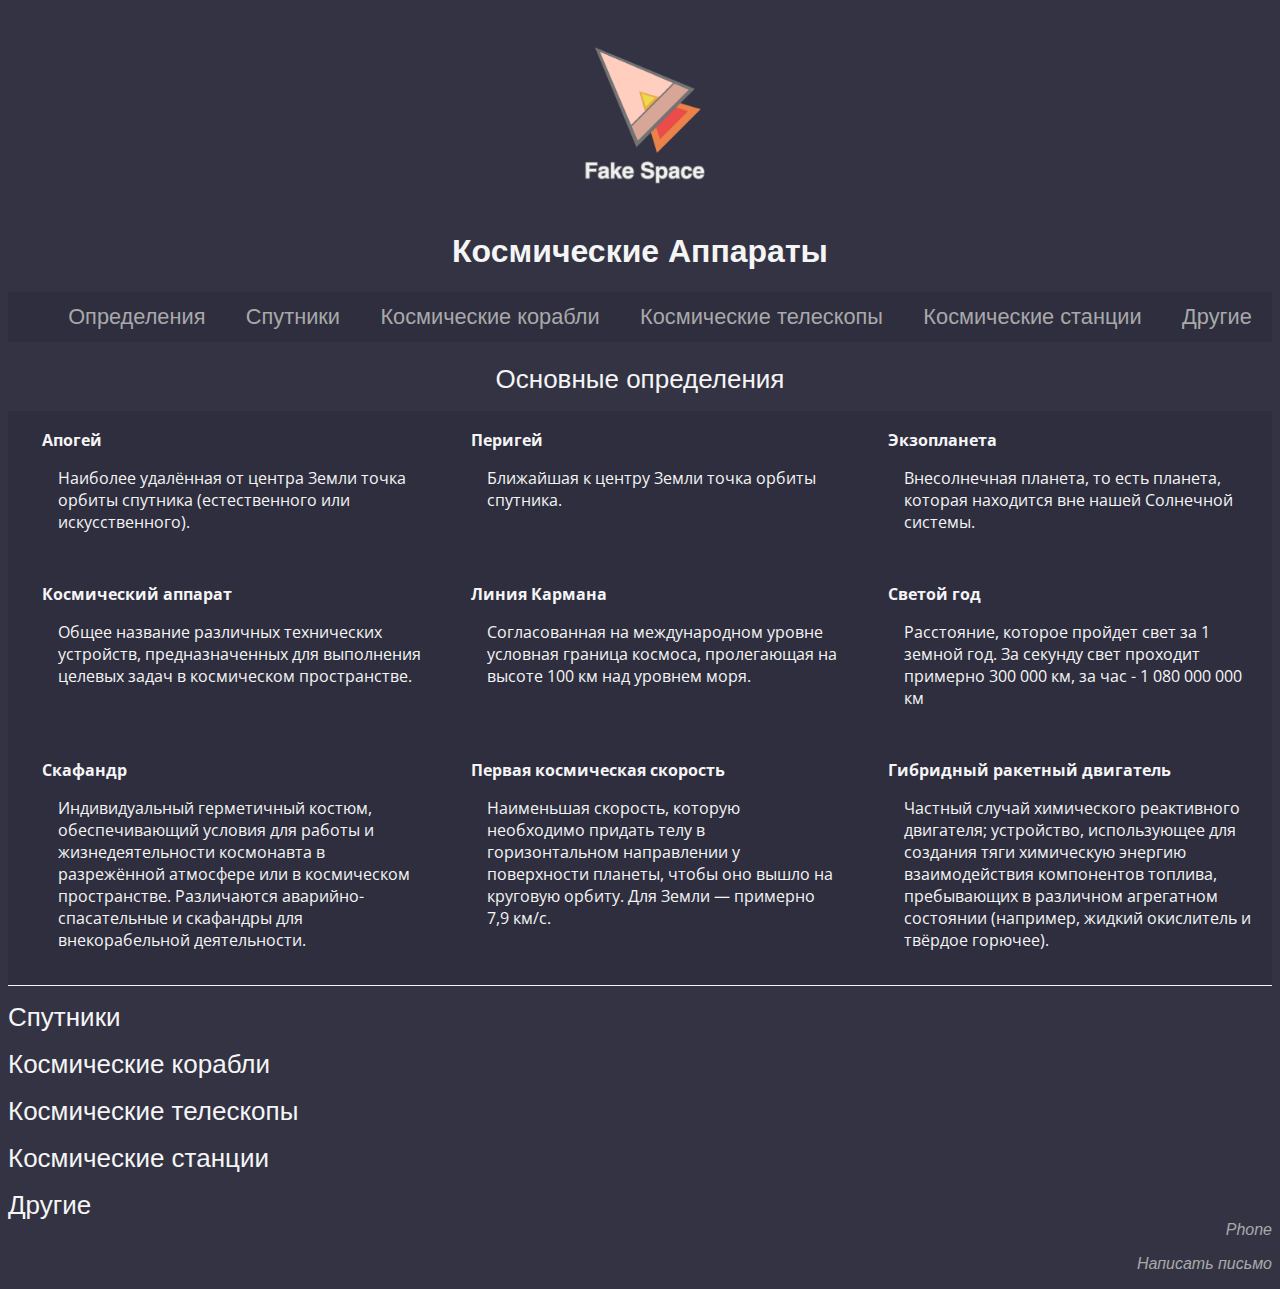
==== index.html @ 647121c5 "Some changes -removed warnings -refactored js function" ====
<!doctype html>
<html lang="en">
<head>
    <meta charset="UTF-8">
    <meta name="viewport"
          content="width=device-width, user-scalable=no, initial-scale=1.0, maximum-scale=1.0, minimum-scale=1.0">
    <meta http-equiv="X-UA-Compatible" content="ie=edge">
    <link rel="icon" type="image/x-icon" href="img/favicon.png">
    <title>Fake Space</title>
    <link href="https://fonts.googleapis.com/css?family=Open+Sans:400,600,300" rel="stylesheet" type="text/css">
    <link href="style.css" rel="stylesheet">
    <script src="script.js"></script>
</head>
<body>
<header>
    <div class="text-center">
        <a href="https://vk.com/fakyring" target="_blank">
            <img style="width: 200px; height: 200px" src="img/favicon.png">
        </a>
        <h1 class="text-center">Космические Аппараты</h1>
    </div>
    <div id="navigation">
        <nav>
            <ul style="list-style-type: none" class="inline">
                <li>
                    <a href="#Definitions">Определения</a>
                </li>
                <li>
                    <a href="#Satellites">Спутники</a>
                    <ul>
                        <li><a href="#Sputnik-1">Спутник-1</a></li>
                        <li><a href="#Explorer-1">Эксплорер-1</a></li>
                        <li><a href="#Ariel-1">Ariel-1</a></li>
                    </ul>
                </li>
                <li>
                    <a href="#Spaceship">Космические корабли</a>
                    <ul>
                        <li></li>
                    </ul>
                </li>
                <li>
                    <a href="#SpaceTelescope">Космические телескопы</a>
                    <ul>
                        <li></li>
                    </ul>
                </li>
                <li>
                    <a href="#SpaceStations">Космические станции</a>
                    <ul>
                        <li></li>
                    </ul>
                </li>
                <li>
                    <a href="#Others">Другие</a>
                    <ul>
                        <li></li>
                    </ul>
                </li>
            </ul>
        </nav>
    </div>
</header>
<main>
    <a id="arrowUp" class="back text-center" href="#"><span>↑</span></a>
    <div>
        <article class="text-center">
            <label class="showCategory" id="Definitions" for="inputDef">Основные определения</label>
            <input type="checkbox" id="inputDef">
            <div class="definitions text-left bordered">
                <table>
                    <dl>
                        <tr>
                            <td>
                                <dt>Апогей</dt>
                                <dd>
                                    Наиболее удалённая от центра Земли точка орбиты спутника (естественного или
                                    искусственного).
                                </dd>
                            </td>
                            <td>
                                <dt>Перигей</dt>
                                <dd>
                                    Ближайшая к центру Земли точка орбиты спутника.
                                </dd>
                            </td>
                            <td>
                                <dt>Экзопланета</dt>
                                <dd>
                                    Внесолнечная планета, то есть планета, которая находится вне нашей Солнечной
                                    системы.
                                </dd>
                            </td>
                        </tr>
                        <tr>
                            <td>
                                <dt>Космический аппарат</dt>
                                <dd>
                                    Общее название различных технических устройств, предназначенных для
                                    выполнения целевых задач в космическом пространстве.
                                </dd>
                            </td>
                            <td>
                                <dt>Линия Кармана</dt>
                                <dd>
                                    Согласованная на международном уровне условная граница космоса, пролегающая
                                    на высоте 100 км над уровнем моря.
                                </dd>
                            </td>
                            <td>
                                <dt>Светой год</dt>
                                <dd>
                                    Расстояние, которое пройдет свет за 1 земной год. За секунду свет проходит
                                    примерно 300 000 км, за час - 1 080 000 000 км
                                </dd>
                            </td>
                        </tr>
                        <tr>
                            <td>
                                <dt>Скафандр</dt>
                                <dd>
                                    Индивидуальный герметичный костюм, обеспечивающий условия для работы и
                                    жизнедеятельности космонавта в разрежённой атмосфере или в космическом пространстве.
                                    Различаются аварийно-спасательные и скафандры для внекорабельной деятельности.
                                </dd>
                            </td>
                            <td>
                                <dt>Первая космическая скорость</dt>
                                <dd>
                                    Наименьшая скорость, которую необходимо придать телу в горизонтальном
                                    направлении у поверхности планеты, чтобы оно вышло на круговую орбиту. Для Земли —
                                    примерно 7,9 км/с.
                                </dd>
                            </td>
                            <td>
                                <dt>Гибридный ракетный двигатель</dt>
                                <dd>
                                    Частный случай химического реактивного двигателя; устройство, использующее
                                    для создания тяги химическую энергию взаимодействия компонентов топлива, пребывающих
                                    в различном агрегатном состоянии (например, жидкий окислитель и твёрдое горючее).
                                </dd>
                            </td>
                        </tr>
                    </dl>
                </table>
            </div>
        </article>
    </div>
    <section>
        <label class="showCategory" id="Satellites" for="inputSat">Спутники</label>
        <input type="checkbox" id="inputSat">
        <div>
            <div class="contents" id="satContent">
                <h2 class="text-center">Контент</h2>
                <h3>Искусственные спутники Земли</h3>
                <ul>
                    <li><a href="#Sputnik-1">Спутник 1</a></li>
                    <li><a href="#Explorer-1">Эксплорер-1</a></li>
                    <li><a href="#Ariel-1">Ariel 1</a></li>
                </ul>
                <h3>Искусственные спутники Солнца</h3>
            </div>
            <p>
                Искусственный спутник Земли (ИСЗ) — космический летательный аппарат, вращающийся вокруг Земли по
                геоцентрической орбите. Для движения по орбите вокруг Земли аппарат должен иметь начальную
                скорость, равную или большую первой космической скорости.
            </p>
            <div class="bordered" id="Sputnik-1">
                <div class="text-center">
                    <h2 category="inputSat">Спутник 1</h2>
                    <a href="https://ru.wikipedia.org/wiki/Спутник-1"
                       target="_blank">
                        <img src="https://upload.wikimedia.org/wikipedia/commons/thumb/b/be/Sputnik_asm.jpg/274px-Sputnik_asm.jpg"
                             width="200">
                    </a>
                </div>
                <p class="text-center">
                    «Спутник-1» — первый в мире искусственный спутник Земли, советский космический аппарат,
                    запущенный на орбиту 4 октября 1957 года.
                </p>
                <div class="info" style="overflow: hidden">
                    <div class="left">
                        <h3>История создания</h3>
                        <p>Полёту первого спутника
                            предшествовала длительная работа многих учёных и конструкторов.
                            Теорию реактивного движения одним из первых разработал в своих статьях Константин
                            Эдуардович Циолковский. Им было предсказано появление ракет на жидком топливе,
                            искусственных
                            спутников Земли и орбитальных станций. Циолковский был активным популяризатором
                            своих
                            идей и
                            оставил после себя много последователей. Проектированием спутника занимались Михаил
                            Клавдиевич Тихонравов и его группа. Значительную роль в организации работ по
                            созданию
                            спутника и его запуска сыграл Сергей Павлович Королёв.
                        </p>
                    </div>
                    <div class="right">
                        <h3>Параметры полёта</h3>
                        <ul>
                            <li><span>Начало полёта — 4 октября 1957 года в 19:28:34 по Гринвичу.</span></li>
                            <li><span>Окончание полёта — 4 января 1958 года.</span></li>
                            <li><span>Масса аппарата — 83,6 кг.</span></li>
                            <li><span>Максимальный диаметр — 0,58 м.</span></li>
                            <li><span>Наклонение орбиты — 65,1°.</span></li>
                            <li><span>Период обращения — 96,2 минуты</span></li>
                            <li><span>Перигей — 228 км.</span></li>
                            <li><span>Апогей — 947 км.</span></li>
                            <li><span>Витков — 1440.</span></li>
                        </ul>
                    </div>
                </div>
                <a class="back text-center" href="#Satellites"><span>↑</span></a>
            </div>
            <div class="bordered" id="Explorer-1">
                <div class="text-center">
                    <h2 category="inputSat">Эксплорер-1</h2>
                    <a href="https://ru.wikipedia.org/wiki/Эксплорер-1" target="_blank">
                        <img src="https://upload.wikimedia.org/wikipedia/commons/thumb/7/73/Explorer1.jpg/274px-Explorer1.jpg"
                             width="200">
                    </a>
                </div>
                <p class="text-center">
                    «Эксплорер-1» - стал первым ИСЗ, удачно запущенным в США 1 февраля 1958 года в 3:48
                    UTC командой Вернера фон Брауна.
                </p>
                <div class="info" style="overflow: hidden">
                    <div class="left">
                        <h3>История создания</h3>
                        <p>
                            Этому запуску предшествовала неудачная попытка ВМС США запустить спутник «Авангард
                            TV3», широко разрекламированный в связи с программой Международного Геофизического
                            Года. Фон Брауну по политическим причинам долго не давали разрешения на запуск
                            первого американского спутника (руководство США хотело, чтобы спутник был запущен
                            военными), поэтому подготовка к запуску «Эксплорера» началась всерьёз лишь после
                            аварии «Авангарда».
                        </p>
                        <p>
                            «Эксплорер-1» прекратил радиопередачи 23 мая 1958 года, находился на орбите до марта
                            1970 года.
                        </p>
                    </div>
                    <div class="right">
                        <h3>Значение полёта</h3>
                        <p>Орбита «Эксплорера» была заметно выше орбиты первого ИСЗ, и если в перигее счётчик
                            Гейгера демонстрировал ожидаемое космическое излучение, которое было уже известно по
                            запускам высотных ракет, то в апогее он вообще не давал сигнала. Учёный Джеймс Ван
                            Аллен предположил, что в апогее счётчик входит в насыщение из-за нерасчётно высокого
                            уровня облучения. Он рассчитал, что в этом месте могут находиться протоны солнечного
                            ветра с энергиями 1—3 <abbr
                                    title="Мегаэлектронвольт (МэВ) — 1 млн электронвольт">МэВ</abbr>,
                            захваченные магнитным полем Земли в своеобразную ловушку.
                            Позднейшие данные подтвердили эту гипотезу, и радиационные пояса вокруг Земли
                            называют поясами ван Аллена.
                        </p>
                    </div>
                </div>
                <a class="back text-center" href="#Satellites"><span>↑</span></a>
            </div>
            <div class="bordered" id="Ariel-1">
                <div class="text-center">
                    <h2 category="inputSat">Ariel 1</h2>
                    <a href="https://ru.wikipedia.org/wiki/Ariel_1" target="_blank">
                        <img src="https://upload.wikimedia.org/wikipedia/commons/5/57/Ariel_1.jpg"
                             width="200">
                    </a>
                </div>
                <p class="text-center">
                    Ariel 1 — первый британский искусственный спутник Земли. Был успешно запущен с космодрома на
                    мысе Канаверел 26 апреля 1962 года.
                </p>
                <div class="info" style="overflow: hidden">
                    <div class="left">
                        <h3>История создания</h3>
                        <p>
                            В 1959 году США предложили помощь Комитету по космическим исследованиям КОСПАР в
                            создании и запуске спутников для исследований в космическом пространстве. Сразу
                            после этого, Британский научно-инженерный совет предложил НАСА разработать небольшой
                            космический аппарат для научных исследований. Последовавшие за этим политические
                            дискуссии в США и присоединение к программе других стран не привели к отмене
                            разработки и 26 апреля 1962 года с площадки 17А космодрома на мысе Канаверел была
                            запущена конверсионная ракета Тор-Дельта с первым британским космическим аппаратом.
                        </p>
                        <p>
                            Основной задачей аппарата, созданного в космическом центре Годарда, были научные
                            эксперименты, направленные на выявление связей между солнечной радиацией и
                            процессами ионосфере земли. Аппарат сошёл с орбиты 26 апреля 1976 года. Опыт,
                            полученный при разработке и создании спутника, использовался при разработке
                            программы Skylark.
                        </p>
                    </div>
                    <div class="right">
                        <h3>Устройство</h3>
                        <p>
                            Спутник весил 62 кг, имел диаметр 58 см и высоту в 56 см. Питание обеспечивалось
                            энергией, получаемой солнечными батареями, которая накапливалась в никель-кадмиевых
                            батареях.
                        </p>
                        <p>
                            На борт спутника было взято оборудование для проведения 6 экспериментов, 5 из
                            которых касались исследования взаимодействия двух типов солнечной радиации и
                            изменений в ионосфере Земли.
                        </p>
                    </div>
                </div>
                <a class="back text-center" href="#Satellites"><span>↑</span></a>
            </div>
        </div>
    </section>
    <section>
        <label class="showCategory" id="Spaceship" for="inputShip">Космические корабли</label>
        <input type="checkbox" id="inputShip">
        <div>

        </div>
    </section>
    <section>
        <label class="showCategory" id="SpaceTelescope" for="inputTelescope">Космические телескопы</label>
        <input type="checkbox" id="inputTelescope">
        <div>
        </div>
    </section>
    <section>
        <label class="showCategory" id="SpaceStations" for="inputStation">Космические станции</label>
        <input type="checkbox" id="inputStation">
        <div>
        </div>
    </section>
    <section>
        <label class="showCategory" id="Others" for="inputOther">Другие</label>
        <input type="checkbox" id="inputOther">
        <div>

        </div>
    </section>
</main>
<footer id="footer">
    <div>
        <address>
            <a href="tel:39249812383">Phone</a>
            <p><a href="mailto:ikbo-02-21@mail.ru">Написать письмо</a></p>
        </address>
    </div>
</footer>
</body>
</html>
---- style.css ----
body {
    font-family: Arial, serif;
    color: whitesmoke;
    background: rgb(51, 51, 68);
}

/* Ссылки */
a {
    color: darkgray;
    text-decoration: none;
}

a:hover {
    color: azure;
}

a:active {
    color: red;
}

/* !Ссылки */
/* Навигационный список */

ul.inline {
    display: flex;
    background: #2E2E3F;
    justify-content: space-around;
    font-size: 1.7vw;
}

ul.inline li a {
    display: block;
    position: relative;
    line-height: 50px;
}

ul.inline li ul {
    display: none;
    position: absolute;
    margin: 0;
    padding: 5px;
    background: rgba(67, 67, 91, 0.9);
    font-size: 1.2vw;
}

ul.inline li ul li a {
    line-height: 35px;
}

ul.inline li ul li {
    display: block;
}

ul.inline li:hover ul {
    display: block;
}

/* !Навигационный список */
/* Список аппаратов */
main {
    cursor: default;
}

input[type="checkbox"], input + div {
    display: none;
}

input:checked + div {
    display: block;
}

input:not(:checked) + .definitions {
    display: block;
}

input:checked + .definitions {
    display: none;
}

/* Список аппаратов */
/* Определения */

article {
    margin-top: 1em;
}

table {
    background: rgb(46, 46, 63);
    font-family: "Open Sans", sans-serif;
}

td {
    padding: 1rem;
    vertical-align: top;
}

td:hover {
    background: rgb(61, 61, 78);
}

/* !Определения */
/* Описание */

dt {
    margin-left: 1em;
    font-weight: bolder;
}

dd {
    margin-left: 2em;
    margin-top: 1em;
    margin-bottom: 1em;
    max-width: 35em;
}

section {
    margin-top: 1em;
}

li span {
    position: relative;
    left: -30px;
}

.info {
    padding: 20px 0 30px 0;
}

.info div {
    width: 35%;
    text-align: justify;
    text-indent: 30px;
    padding: 0 15px 0 10px;
    transition: box-shadow 0.5s ease-in-out;
}

.info h3 {
    text-align: center;
}

.left {
    margin-left: 80px;
    float: left;
    box-shadow: 0 5px 20px 6px rgba(0, 180, 255, 0.15);
}

.left:hover {
    box-shadow: 0 5px 20px 15px rgba(0, 180, 255, 0.15);
}

.right {
    margin-right: 80px;
    float: right;
    box-shadow: 0 5px 20px 6px rgba(0, 255, 180, 0.1);
}

.right:hover {
    box-shadow: 0 5px 20px 15px rgba(0, 255, 180, 0.1);
}

.bordered {
    border-bottom: 1px solid;
}

/* !Описание */

h2, .showCategory {
    font-size: 26px;
}

/* !Список аппаратов */

footer {
    float: right;
    text-align: right;
}

.contents {
    background: #2E2E3F;
    display: inline-block;
    padding: 0 10px 0 10px;
}

.text-center {
    text-align: center;
}

.text-left {
    text-align: left;
}

#arrowUp {
    position: fixed;
    right: 10px;
    top: 10px;
    display: none;
    width: 30px;
}

.back {
    display: block;
    font-size: 30px;
    width: 100%;
}

::-webkit-scrollbar {
    width: 0;
}

.back:hover {
    color: aquamarine;
}
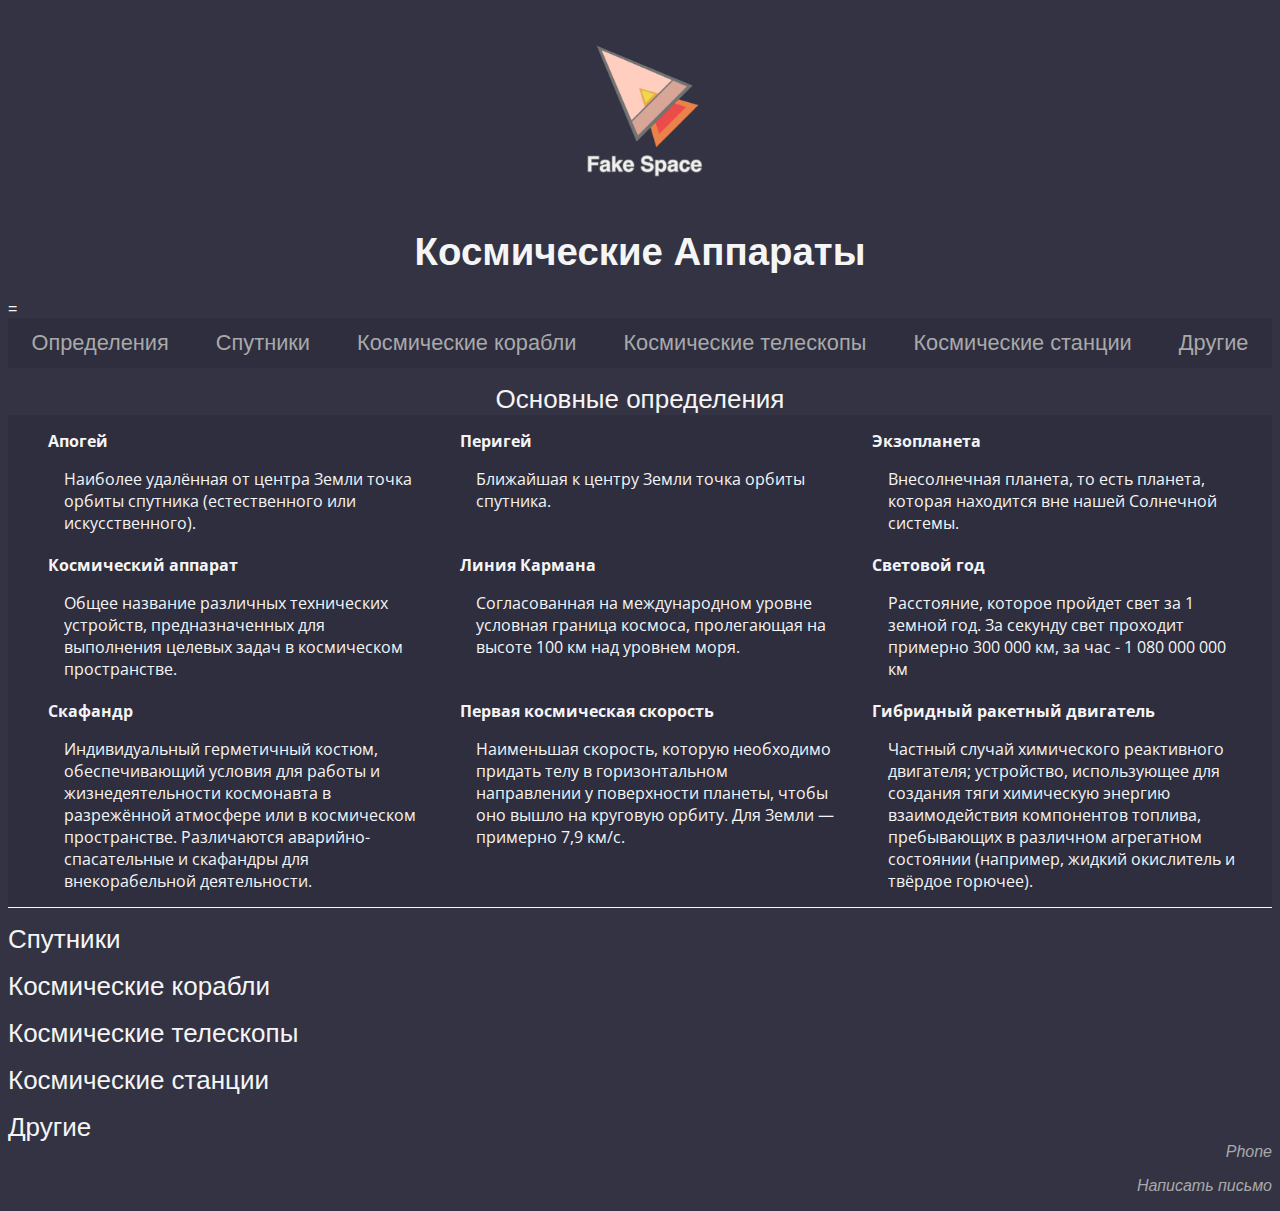
==== commit 52d07071: "Refactored to use flexbox" ====
--- a/index.html
+++ b/index.html
@@ -15,51 +15,32 @@
 <header>
     <div class="text-center">
         <a href="https://vk.com/fakyring" target="_blank">
-            <img style="width: 200px; height: 200px" src="img/favicon.png">
+            <img class="logo" src="img/favicon.png">
         </a>
-        <h1 class="text-center">Космические Аппараты</h1>
+        <h1 class="site-name text-center">Космические Аппараты</h1>
     </div>
-    <div id="navigation">
-        <nav>
-            <ul style="list-style-type: none" class="inline">
-                <li>
-                    <a href="#Definitions">Определения</a>
-                </li>
-                <li>
-                    <a href="#Satellites">Спутники</a>
-                    <ul>
-                        <li><a href="#Sputnik-1">Спутник-1</a></li>
-                        <li><a href="#Explorer-1">Эксплорер-1</a></li>
-                        <li><a href="#Ariel-1">Ariel-1</a></li>
-                    </ul>
-                </li>
-                <li>
-                    <a href="#Spaceship">Космические корабли</a>
-                    <ul>
-                        <li></li>
-                    </ul>
-                </li>
-                <li>
-                    <a href="#SpaceTelescope">Космические телескопы</a>
-                    <ul>
-                        <li></li>
-                    </ul>
-                </li>
-                <li>
-                    <a href="#SpaceStations">Космические станции</a>
-                    <ul>
-                        <li></li>
-                    </ul>
-                </li>
-                <li>
-                    <a href="#Others">Другие</a>
-                    <ul>
-                        <li></li>
-                    </ul>
-                </li>
-            </ul>
-        </nav>
-    </div>
+    <label for="menu">=</label>
+    <input id="menu" type="checkbox">
+    <nav class="navigation">
+        <div>
+            <a href="#Definitions">Определения</a>
+        </div>
+        <div>
+            <a href="#Satellites">Спутники</a>
+        </div>
+        <div>
+            <a href="#Spaceship">Космические корабли</a>
+        </div>
+        <div>
+            <a href="#SpaceTelescope">Космические телескопы</a>
+        </div>
+        <div>
+            <a href="#SpaceStations">Космические станции</a>
+        </div>
+        <div>
+            <a href="#Others">Другие</a>
+        </div>
+    </nav>
 </header>
 <main>
     <a id="arrowUp" class="back text-center" href="#"><span>↑</span></a>
@@ -68,81 +49,71 @@
             <label class="showCategory" id="Definitions" for="inputDef">Основные определения</label>
             <input type="checkbox" id="inputDef">
             <div class="definitions text-left bordered">
-                <table>
-                    <dl>
-                        <tr>
-                            <td>
-                                <dt>Апогей</dt>
-                                <dd>
-                                    Наиболее удалённая от центра Земли точка орбиты спутника (естественного или
-                                    искусственного).
-                                </dd>
-                            </td>
-                            <td>
-                                <dt>Перигей</dt>
-                                <dd>
-                                    Ближайшая к центру Земли точка орбиты спутника.
-                                </dd>
-                            </td>
-                            <td>
-                                <dt>Экзопланета</dt>
-                                <dd>
-                                    Внесолнечная планета, то есть планета, которая находится вне нашей Солнечной
-                                    системы.
-                                </dd>
-                            </td>
-                        </tr>
-                        <tr>
-                            <td>
-                                <dt>Космический аппарат</dt>
-                                <dd>
-                                    Общее название различных технических устройств, предназначенных для
-                                    выполнения целевых задач в космическом пространстве.
-                                </dd>
-                            </td>
-                            <td>
-                                <dt>Линия Кармана</dt>
-                                <dd>
-                                    Согласованная на международном уровне условная граница космоса, пролегающая
-                                    на высоте 100 км над уровнем моря.
-                                </dd>
-                            </td>
-                            <td>
-                                <dt>Светой год</dt>
-                                <dd>
-                                    Расстояние, которое пройдет свет за 1 земной год. За секунду свет проходит
-                                    примерно 300 000 км, за час - 1 080 000 000 км
-                                </dd>
-                            </td>
-                        </tr>
-                        <tr>
-                            <td>
-                                <dt>Скафандр</dt>
-                                <dd>
-                                    Индивидуальный герметичный костюм, обеспечивающий условия для работы и
-                                    жизнедеятельности космонавта в разрежённой атмосфере или в космическом пространстве.
-                                    Различаются аварийно-спасательные и скафандры для внекорабельной деятельности.
-                                </dd>
-                            </td>
-                            <td>
-                                <dt>Первая космическая скорость</dt>
-                                <dd>
-                                    Наименьшая скорость, которую необходимо придать телу в горизонтальном
-                                    направлении у поверхности планеты, чтобы оно вышло на круговую орбиту. Для Земли —
-                                    примерно 7,9 км/с.
-                                </dd>
-                            </td>
-                            <td>
-                                <dt>Гибридный ракетный двигатель</dt>
-                                <dd>
-                                    Частный случай химического реактивного двигателя; устройство, использующее
-                                    для создания тяги химическую энергию взаимодействия компонентов топлива, пребывающих
-                                    в различном агрегатном состоянии (например, жидкий окислитель и твёрдое горючее).
-                                </dd>
-                            </td>
-                        </tr>
-                    </dl>
-                </table>
+                <div>
+                    <dt>Апогей</dt>
+                    <dd>
+                        Наиболее удалённая от центра Земли точка орбиты спутника (естественного или
+                        искусственного).
+                    </dd>
+                </div>
+                <div>
+                    <dt>Перигей</dt>
+                    <dd>
+                        Ближайшая к центру Земли точка орбиты спутника.
+                    </dd>
+                </div>
+                <div>
+                    <dt>Экзопланета</dt>
+                    <dd>
+                        Внесолнечная планета, то есть планета, которая находится вне нашей Солнечной
+                        системы.
+                    </dd>
+                </div>
+                <div>
+                    <dt>Космический аппарат</dt>
+                    <dd>
+                        Общее название различных технических устройств, предназначенных для
+                        выполнения целевых задач в космическом пространстве.
+                    </dd>
+                </div>
+                <div>
+                    <dt>Линия Кармана</dt>
+                    <dd>
+                        Согласованная на международном уровне условная граница космоса, пролегающая
+                        на высоте 100 км над уровнем моря.
+                    </dd>
+                </div>
+                <div>
+                    <dt>Световой год</dt>
+                    <dd>
+                        Расстояние, которое пройдет свет за 1 земной год. За секунду свет проходит
+                        примерно 300 000 км, за час - 1 080 000 000 км
+                    </dd>
+                </div>
+                <div>
+                    <dt>Скафандр</dt>
+                    <dd>
+                        Индивидуальный герметичный костюм, обеспечивающий условия для работы и
+                        жизнедеятельности космонавта в разрежённой атмосфере или в космическом пространстве.
+                        Различаются аварийно-спасательные и скафандры для внекорабельной деятельности.
+                    </dd>
+                </div>
+                <div>
+                    <dt>Первая космическая скорость</dt>
+                    <dd>
+                        Наименьшая скорость, которую необходимо придать телу в горизонтальном
+                        направлении у поверхности планеты, чтобы оно вышло на круговую орбиту. Для Земли —
+                        примерно 7,9 км/с.
+                    </dd>
+                </div>
+                <div>
+                    <dt>Гибридный ракетный двигатель</dt>
+                    <dd>
+                        Частный случай химического реактивного двигателя; устройство, использующее
+                        для создания тяги химическую энергию взаимодействия компонентов топлива, пребывающих
+                        в различном агрегатном состоянии (например, жидкий окислитель и твёрдое горючее).
+                    </dd>
+                </div>
             </div>
         </article>
     </div>
@@ -185,14 +156,10 @@
                             предшествовала длительная работа многих учёных и конструкторов.
                             Теорию реактивного движения одним из первых разработал в своих статьях Константин
                             Эдуардович Циолковский. Им было предсказано появление ракет на жидком топливе,
-                            искусственных
-                            спутников Земли и орбитальных станций. Циолковский был активным популяризатором
-                            своих
-                            идей и
-                            оставил после себя много последователей. Проектированием спутника занимались Михаил
-                            Клавдиевич Тихонравов и его группа. Значительную роль в организации работ по
-                            созданию
-                            спутника и его запуска сыграл Сергей Павлович Королёв.
+                            искусственных спутников Земли и орбитальных станций. Циолковский был активным
+                            популяризатором своих идей и оставил после себя много последователей. Проектированием
+                            спутника занимались Михаил Клавдиевич Тихонравов и его группа. Значительную роль в
+                            организации работ по созданию спутника и его запуска сыграл Сергей Павлович Королёв.
                         </p>
                     </div>
                     <div class="right">
--- a/style.css
+++ b/style.css
@@ -10,6 +10,14 @@
     text-decoration: none;
 }
 
+.logo {
+    width: 15vw;
+}
+
+.site-name {
+    font-size: 3vw;
+}
+
 a:hover {
     color: azure;
 }
@@ -20,39 +28,18 @@
 
 /* !Ссылки */
 /* Навигационный список */
-
-ul.inline {
+.navigation {
     display: flex;
     background: #2E2E3F;
+    flex-direction: row;
     justify-content: space-around;
     font-size: 1.7vw;
-}
-
-ul.inline li a {
-    display: block;
-    position: relative;
+    padding: 0;
+    width: auto;
+}
+
+.navigation a {
     line-height: 50px;
-}
-
-ul.inline li ul {
-    display: none;
-    position: absolute;
-    margin: 0;
-    padding: 5px;
-    background: rgba(67, 67, 91, 0.9);
-    font-size: 1.2vw;
-}
-
-ul.inline li ul li a {
-    line-height: 35px;
-}
-
-ul.inline li ul li {
-    display: block;
-}
-
-ul.inline li:hover ul {
-    display: block;
 }
 
 /* !Навигационный список */
@@ -70,7 +57,7 @@
 }
 
 input:not(:checked) + .definitions {
-    display: block;
+    display: flex;
 }
 
 input:checked + .definitions {
@@ -84,17 +71,21 @@
     margin-top: 1em;
 }
 
-table {
+.definitions {
+    display: flex;
+    flex-wrap: wrap;
+    justify-content: center;
+    font-family: "Open Sans", sans-serif;
     background: rgb(46, 46, 63);
-    font-family: "Open Sans", sans-serif;
-}
-
-td {
-    padding: 1rem;
-    vertical-align: top;
-}
-
-td:hover {
+    padding: 5px 0 5px 0;
+}
+
+.definitions div {
+    flex-basis: 31%;
+    padding: 10px;
+}
+
+.definitions div:hover {
     background: rgb(61, 61, 78);
 }
 
@@ -109,8 +100,6 @@
 dd {
     margin-left: 2em;
     margin-top: 1em;
-    margin-bottom: 1em;
-    max-width: 35em;
 }
 
 section {
@@ -123,39 +112,43 @@
 }
 
 .info {
+    display: flex;
+    justify-content: space-around;
+    flex-direction: row;
     padding: 20px 0 30px 0;
 }
 
 .info div {
-    width: 35%;
+    border-radius: 20px;
+    width: 40%;
     text-align: justify;
     text-indent: 30px;
     padding: 0 15px 0 10px;
-    transition: box-shadow 0.5s ease-in-out;
+    transition: all 0.5s ease-in-out;
 }
 
 .info h3 {
     text-align: center;
 }
 
+#menu:checked + header {
+    visibility: visible;
+}
+
 .left {
-    margin-left: 80px;
-    float: left;
     box-shadow: 0 5px 20px 6px rgba(0, 180, 255, 0.15);
 }
 
 .left:hover {
-    box-shadow: 0 5px 20px 15px rgba(0, 180, 255, 0.15);
+    box-shadow: 0 5px 20px 15px rgba(0, 180, 255, 0.25);
 }
 
 .right {
-    margin-right: 80px;
-    float: right;
-    box-shadow: 0 5px 20px 6px rgba(0, 255, 180, 0.1);
+    box-shadow: 0 5px 20px 6px rgba(0, 255, 180, 0.15);
 }
 
 .right:hover {
-    box-shadow: 0 5px 20px 15px rgba(0, 255, 180, 0.1);
+    box-shadow: 0 5px 20px 15px rgba(0, 255, 180, 0.25);
 }
 
 .bordered {
@@ -204,9 +197,55 @@
 }
 
 ::-webkit-scrollbar {
-    width: 0;
+    display: none;
+}
+
+form input {
+    display: block;
+    margin-bottom: 10px;
 }
 
 .back:hover {
     color: aquamarine;
+}
+
+@media screen and (max-width: 1000px) {
+    .info {
+        align-items: center;
+        justify-content: center;
+        flex-direction: column;
+    }
+
+    .navigation {
+        justify-content: left;
+        flex-direction: column;
+    }
+    .navigation a {
+        line-height: 30px;
+        font-size: 18px;
+    }
+
+    .info div {
+        margin-bottom: 50px;
+        width: 80%;
+    }
+}
+
+@media screen and (max-width: 970px) {
+    .definitions div {
+        flex-basis: 45%;
+    }
+}
+
+@media screen and (max-width: 850px) {
+    .definitions {
+        font-size: 14px;
+    }
+}
+
+@media screen and (max-width: 660px) {
+    .definitions div {
+        flex-basis: 90%;
+        font-size: 18px;
+    }
 }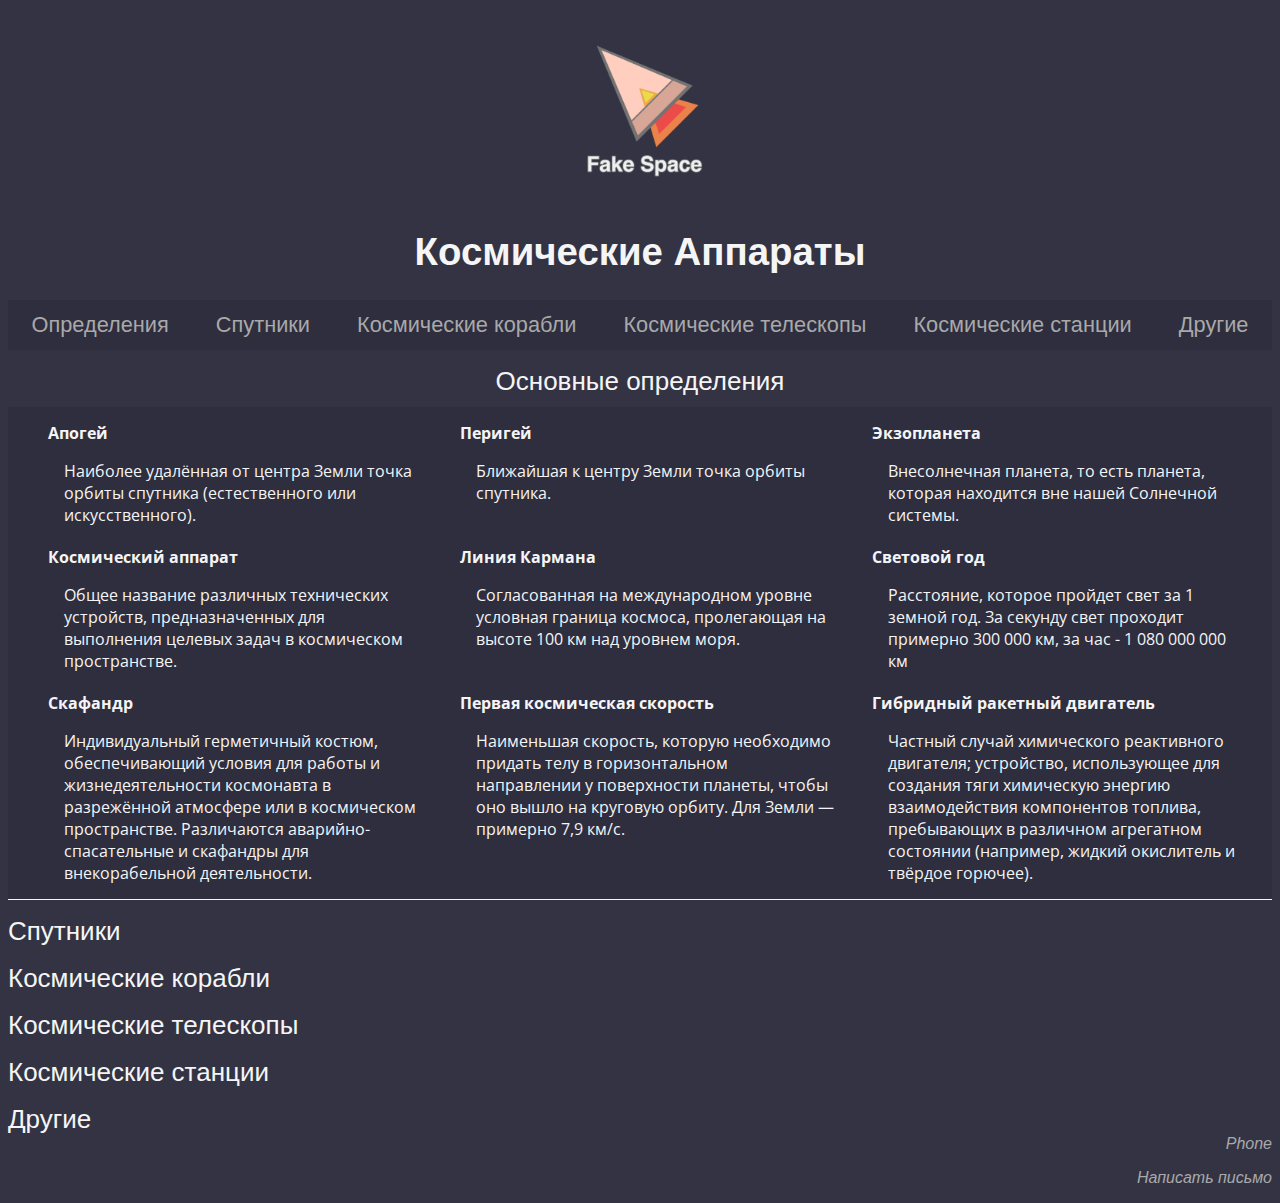
==== commit b6016eb9: "Added burger menu" ====
--- a/index.html
+++ b/index.html
@@ -17,28 +17,27 @@
         <a href="https://vk.com/fakyring" target="_blank">
             <img class="logo" src="img/favicon.png">
         </a>
-        <h1 class="site-name text-center">Космические Аппараты</h1>
+        <h1 class="site-name">Космические Аппараты</h1>
     </div>
-    <label for="menu">=</label>
-    <input id="menu" type="checkbox">
-    <nav class="navigation">
-        <div>
-            <a href="#Definitions">Определения</a>
-        </div>
-        <div>
-            <a href="#Satellites">Спутники</a>
-        </div>
-        <div>
-            <a href="#Spaceship">Космические корабли</a>
-        </div>
-        <div>
-            <a href="#SpaceTelescope">Космические телескопы</a>
-        </div>
-        <div>
-            <a href="#SpaceStations">Космические станции</a>
-        </div>
-        <div>
-            <a href="#Others">Другие</a>
+    <nav id="navigation" class="navigation main">
+        <span><a href="#Definitions">Определения</a></span>
+        <span><a href="#Satellites">Спутники</a></span>
+        <span><a href="#Spaceship">Космические корабли</a></span>
+        <span><a href="#SpaceTelescope">Космические телескопы</a></span>
+        <span><a href="#SpaceStations">Космические станции</a></span>
+        <span><a href="#Others">Другие</a></span>
+    </nav>
+    <nav class="navigation burger">
+        <label for="menu"><img id="burger_icon" width="20px" src="img/hamburger_icon.png"></label>
+        <input id="menu" type="checkbox">
+        <div id="burger">
+            <img class="logo" src="img/favicon.png">
+            <span><a href="#Definitions">Определения</a></span>
+            <span><a href="#Satellites"><img src="img/satellite.png">Спутники</a></span>
+            <span><a href="#Spaceship">Космические корабли</a></span>
+            <span><a href="#SpaceTelescope">Космические телескопы</a></span>
+            <span><a href="#SpaceStations">Космические станции</a></span>
+            <span><a href="#Others">Другие</a></span>
         </div>
     </nav>
 </header>
--- a/style.css
+++ b/style.css
@@ -30,16 +30,57 @@
 /* Навигационный список */
 .navigation {
     display: flex;
-    background: #2E2E3F;
+    padding: 0;
+}
+
+.navigation.main {
     flex-direction: row;
     justify-content: space-around;
+    background: #2E2E3F;
     font-size: 1.7vw;
-    padding: 0;
     width: auto;
 }
 
-.navigation a {
+.navigation.burger {
+    padding: 5px;
+    visibility: hidden;
+    position: fixed;
+    top: 0;
+    left: 0;
+    flex-direction: column;
+    width: max-content;
+    height: max-content;
+}
+
+.navigation.burger div {
+    visibility: hidden;
+    display: flex;
+    position: relative;
+    flex-direction: column;
+    background: rgba(44, 44, 58, 0.9);
+    top: -25px;
+    scale: 0;
+    transform-origin: left top;
+    border-radius: 10px;
+    transition: all 0.5s ease-in-out;
+}
+
+.navigation.burger div img:not(.logo) {
+    position: relative;
+    top: 5px;
+    width: 20px;
+}
+
+.navigation.main a {
     line-height: 50px;
+}
+
+.navigation.burger img {
+    margin: auto;
+}
+
+.navigation.burger a {
+    line-height: 30px;
 }
 
 /* !Навигационный список */
@@ -56,6 +97,13 @@
     display: block;
 }
 
+input:checked + #burger {
+    visibility: visible;
+    top: 0;
+    left: 0;
+    scale: 1;
+}
+
 input:not(:checked) + .definitions {
     display: flex;
 }
@@ -76,6 +124,7 @@
     flex-wrap: wrap;
     justify-content: center;
     font-family: "Open Sans", sans-serif;
+    margin-top: 10px;
     background: rgb(46, 46, 63);
     padding: 5px 0 5px 0;
 }
@@ -131,10 +180,6 @@
     text-align: center;
 }
 
-#menu:checked + header {
-    visibility: visible;
-}
-
 .left {
     box-shadow: 0 5px 20px 6px rgba(0, 180, 255, 0.15);
 }
@@ -200,15 +245,11 @@
     display: none;
 }
 
-form input {
-    display: block;
-    margin-bottom: 10px;
-}
-
 .back:hover {
     color: aquamarine;
 }
 
+/*---------------------------------------------Media---------------------------------------------*/
 @media screen and (max-width: 1000px) {
     .info {
         align-items: center;
@@ -216,13 +257,9 @@
         flex-direction: column;
     }
 
-    .navigation {
-        justify-content: left;
-        flex-direction: column;
-    }
     .navigation a {
         line-height: 30px;
-        font-size: 18px;
+        font-size: 1.8vw;
     }
 
     .info div {
@@ -248,4 +285,27 @@
         flex-basis: 90%;
         font-size: 18px;
     }
+
+    #arrowUp {
+        visibility: hidden;
+    }
+
+    .navigation a {
+        font-size: 3.0vw;
+    }
+
+    .navigation.main, header > div {
+        display: none;
+    }
+
+    .navigation.burger {
+        visibility: visible;
+    }
+}
+
+@media screen and (max-width: 400px) {
+    .navigation.burger a {
+        font-size: 13px;
+        line-height: 30px;
+    }
 }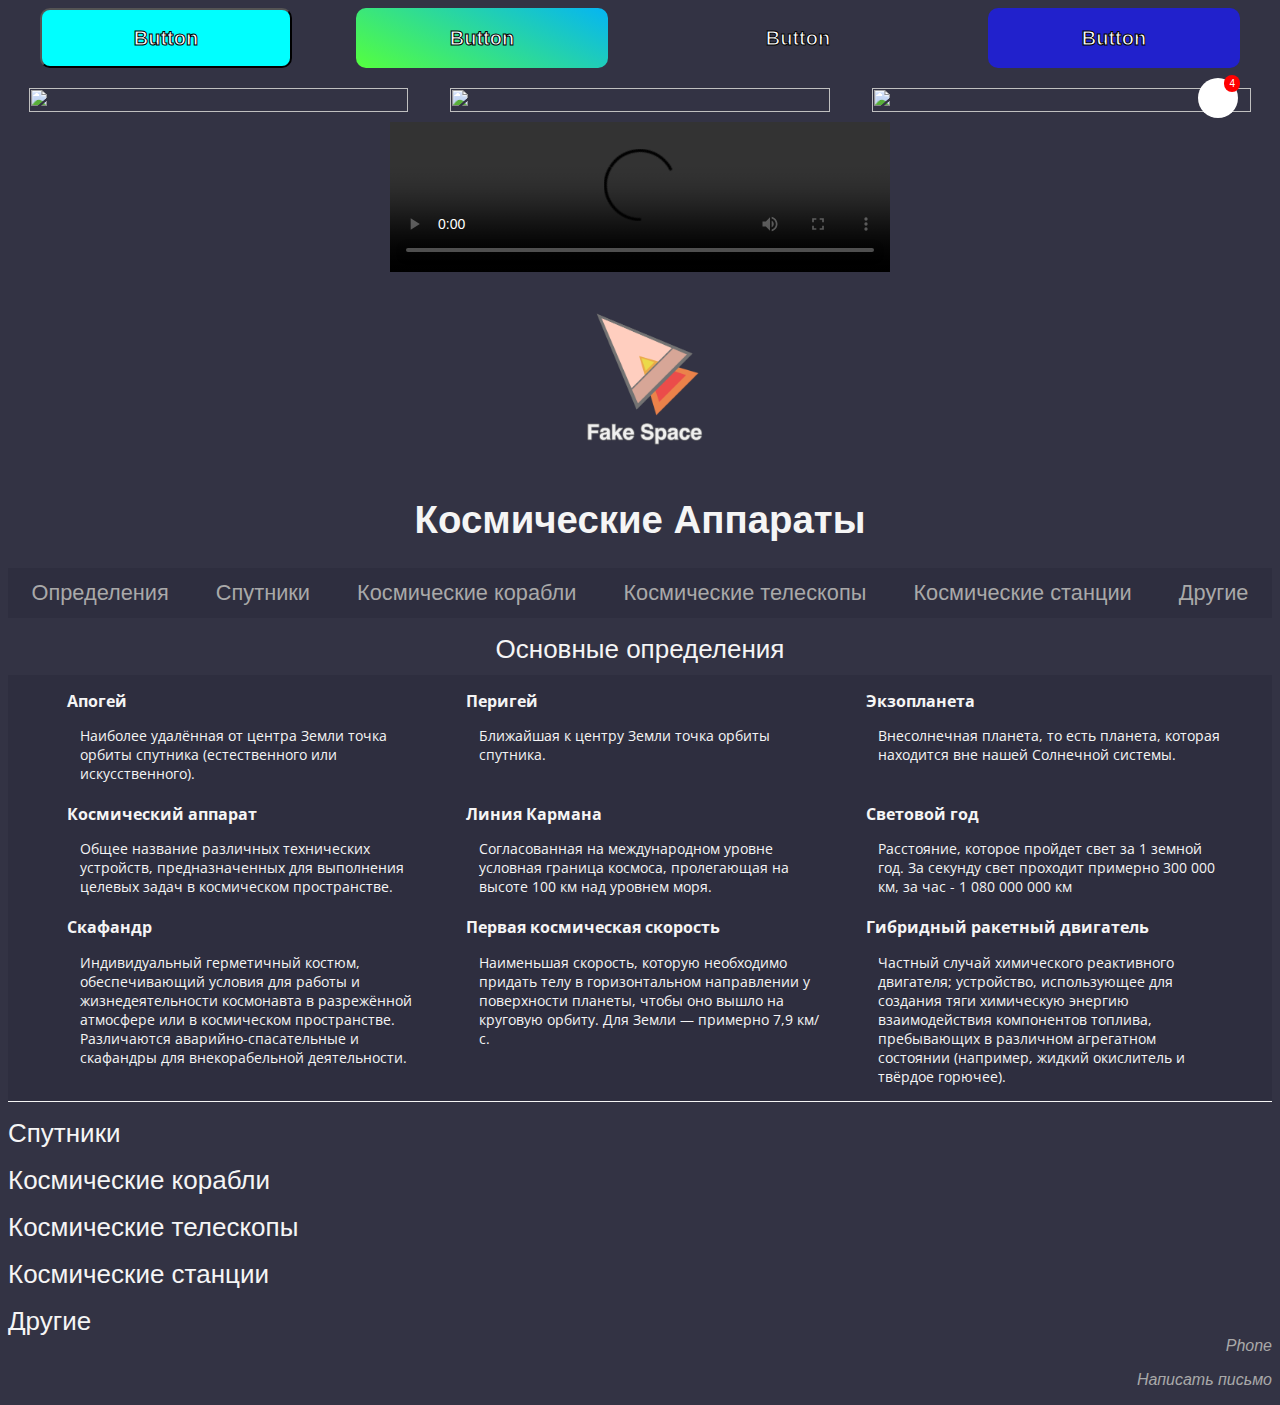
==== commit 28c5f73a: "Done 6th task" ====
--- a/index.html
+++ b/index.html
@@ -8,38 +8,48 @@
     <link rel="icon" type="image/x-icon" href="img/favicon.png">
     <title>Fake Space</title>
     <link href="https://fonts.googleapis.com/css?family=Open+Sans:400,600,300" rel="stylesheet" type="text/css">
-    <link href="style.css" rel="stylesheet">
     <script src="script.js"></script>
+    <link rel="stylesheet" href="stylesheets/inputs.css">
+    <link rel="stylesheet" href="stylesheets/navigation.css">
+    <link rel="stylesheet" href="stylesheets/style.css">
+    <link rel="stylesheet" href="stylesheets/medias.css">
+    <link rel="stylesheet" href="stylesheets/6thwork.css">
 </head>
+<div id="remove_later">
+    <div class="buttons">
+        <button class="b1">Button</button>
+        <button class="b2">Button</button>
+        <button class="b3">Button</button>
+        <button class="b4">Button</button>
+    </div>
+    <div class="clock">
+        <div class="menu">
+            <span class="li li1">Item 1</span>
+            <span class="li li2">Item 2</span>
+            <span class="li li3">Item 3</span>
+            <span class="li li4">Item 4</span>
+        </div>
+    </div>
+    <div class="imgs">
+        <div class="image img1">
+            <img src="https://www.rtlnieuws.nl/sites/default/files/content/images/2021/11/18/STARSHIP_SN15_Desktop.jpg?itok=kUBHCNw8&width=1024&height=576&impolicy=semi_dynamic">
+        </div>
+        <div class="image img2">
+            <img src="https://upload.wikimedia.org/wikipedia/commons/6/68/Buran_on_An-225_%28Le_Bourget_1989%29_1.JPEG">
+        </div>
+        <div class="image img3">
+            <img src="https://cdn.vox-cdn.com/thumbor/aHXO6jv95xIgZPboFI8oJGvXQR4=/1400x1400/filters:format(jpeg)/cdn.vox-cdn.com/uploads/chorus_asset/file/8592199/531752474.jpg">
+        </div>
+    </div>
+    <div class="videos">
+        <div class="video">
+            <video src="Space%20Engineers%20-%20Tracking%20Missile%20Cinematic.mp4" controls></video>
+        </div>
+    </div>
+</div>
 <body>
 <header>
-    <div class="text-center">
-        <a href="https://vk.com/fakyring" target="_blank">
-            <img class="logo" src="img/favicon.png">
-        </a>
-        <h1 class="site-name">Космические Аппараты</h1>
-    </div>
-    <nav id="navigation" class="navigation main">
-        <span><a href="#Definitions">Определения</a></span>
-        <span><a href="#Satellites">Спутники</a></span>
-        <span><a href="#Spaceship">Космические корабли</a></span>
-        <span><a href="#SpaceTelescope">Космические телескопы</a></span>
-        <span><a href="#SpaceStations">Космические станции</a></span>
-        <span><a href="#Others">Другие</a></span>
-    </nav>
-    <nav class="navigation burger">
-        <label for="menu"><img id="burger_icon" width="20px" src="img/hamburger_icon.png"></label>
-        <input id="menu" type="checkbox">
-        <div id="burger">
-            <img class="logo" src="img/favicon.png">
-            <span><a href="#Definitions">Определения</a></span>
-            <span><a href="#Satellites"><img src="img/satellite.png">Спутники</a></span>
-            <span><a href="#Spaceship">Космические корабли</a></span>
-            <span><a href="#SpaceTelescope">Космические телескопы</a></span>
-            <span><a href="#SpaceStations">Космические станции</a></span>
-            <span><a href="#Others">Другие</a></span>
-        </div>
-    </nav>
+    <!--Here is the navigation, dynamically added using js (check nav.html)-->
 </header>
 <main>
     <a id="arrowUp" class="back text-center" href="#"><span>↑</span></a>
--- a/stylesheets/inputs.css
+++ b/stylesheets/inputs.css
@@ -0,0 +1,27 @@
+input[type="checkbox"], input + div {
+    display: none;
+}
+
+input:checked + div {
+    display: block;
+}
+
+input:checked ~ #burger {
+    visibility: visible;
+    height: max-content;
+    top: 0;
+    left: 0;
+    scale: 1;
+}
+
+input:checked + label {
+    rotate: 90deg;
+}
+
+input:not(:checked) + .definitions {
+    display: flex;
+}
+
+input:checked + .definitions {
+    display: none;
+}--- a/stylesheets/navigation.css
+++ b/stylesheets/navigation.css
@@ -0,0 +1,60 @@
+.navigation {
+    display: flex;
+    padding: 0;
+}
+
+.navigation.main {
+    flex-direction: row;
+    justify-content: space-around;
+    background: #2E2E3F;
+    font-size: 1.7vw;
+    width: auto;
+}
+
+#burger_label {
+    width: max-content;
+    transition: all 0.2s ease-in-out;
+}
+
+.navigation.burger {
+    padding: 5px;
+    visibility: hidden;
+    position: fixed;
+    top: 0;
+    left: 0;
+    flex-direction: column;
+    width: max-content;
+    height: max-content;
+}
+
+.navigation.burger div {
+    visibility: hidden;
+    display: flex;
+    position: relative;
+    height: 0;
+    flex-direction: column;
+    background: rgba(44, 44, 58, 0.9);
+    top: -25px;
+    scale: 0;
+    transform-origin: left top;
+    border-radius: 10px;
+    transition: all 0.5s ease-in-out;
+}
+
+.navigation.burger div img:not(.logo) {
+    position: relative;
+    top: 5px;
+    width: 20px;
+}
+
+.navigation.main a {
+    line-height: 50px;
+}
+
+.navigation.burger img {
+    margin: auto;
+}
+
+.navigation.burger a {
+    line-height: 30px;
+}
--- a/stylesheets/style.css
+++ b/stylesheets/style.css
@@ -0,0 +1,174 @@
+body {
+    font-family: Arial, serif;
+    color: whitesmoke;
+    background: rgb(51, 51, 68);
+}
+
+/* Ссылки */
+a {
+    color: darkgray;
+    text-decoration: none;
+}
+
+.logo {
+    width: 15vw;
+}
+
+.site-name {
+    font-size: 3vw;
+}
+
+a:hover {
+    color: azure;
+}
+
+a:active {
+    color: red;
+}
+
+/* !Ссылки */
+/* Список аппаратов */
+main {
+    cursor: default;
+}
+
+/* Определения */
+article {
+    margin-top: 1em;
+}
+
+.definitions {
+    display: flex;
+    flex-wrap: wrap;
+    justify-content: center;
+    font-family: "Open Sans", sans-serif;
+    margin-top: 10px;
+    background: rgb(46, 46, 63);
+    padding: 5px 0 5px 0;
+}
+
+.definitions div {
+    flex-basis: 30%;
+    padding: 10px;
+}
+
+.definitions div:hover {
+    background: rgb(61, 61, 78);
+}
+
+dt {
+    margin-left: 1em;
+    font-weight: bolder;
+}
+
+dd {
+    margin-left: 2em;
+    margin-top: 1em;
+    font-size: 90%;
+}
+
+/* !Определения */
+/* Описание */
+
+section {
+    margin-top: 1em;
+}
+
+li span {
+    position: relative;
+    left: -30px;
+}
+
+.info {
+    display: flex;
+    justify-content: space-around;
+    flex-direction: row;
+    padding: 20px 0 30px 0;
+}
+
+.info div {
+    border-radius: 20px;
+    width: 40%;
+    font-size: 90%;
+    text-align: justify;
+    text-indent: 30px;
+    padding: 0 15px 0 10px;
+    transition: all 0.5s ease-in-out;
+}
+
+.info h3 {
+    text-align: center;
+}
+
+.left {
+    box-shadow: 0 5px 20px 6px rgba(0, 180, 255, 0.15);
+}
+
+.left:hover {
+    box-shadow: 0 5px 20px 15px rgba(0, 180, 255, 0.25);
+}
+
+.right {
+    box-shadow: 0 5px 20px 6px rgba(0, 255, 180, 0.15);
+}
+
+.right:hover {
+    box-shadow: 0 5px 20px 15px rgba(0, 255, 180, 0.25);
+}
+
+.bordered {
+    border-bottom: 1px solid;
+}
+
+/* !Описание */
+
+h2, .showCategory {
+    font-size: 26px;
+}
+
+/* !Список аппаратов */
+
+footer {
+    float: right;
+    text-align: right;
+}
+
+.contents {
+    background: #2E2E3F;
+    display: inline-block;
+    padding: 0 10px 0 10px;
+}
+
+.text-center {
+    text-align: center;
+}
+
+.text-left {
+    text-align: left;
+}
+
+#arrowUp {
+    position: fixed;
+    right: 10px;
+    top: 10px;
+    display: none;
+    width: 30px;
+}
+
+.back {
+    display: block;
+    font-size: 30px;
+    width: 100%;
+}
+
+::-webkit-scrollbar {
+    display: none;
+}
+
+.back:hover {
+    color: aquamarine;
+}
+
+label {
+    cursor: pointer;
+}--- a/stylesheets/medias.css
+++ b/stylesheets/medias.css
@@ -0,0 +1,64 @@
+@media screen and (min-width: 1600px) {
+    .info div {
+        font-size: 100%;
+    }
+}
+
+@media screen and (max-width: 1000px) {
+    .info {
+        align-items: center;
+        justify-content: center;
+        flex-direction: column;
+    }
+
+    .navigation a {
+        line-height: 30px;
+        font-size: 1.8vw;
+    }
+
+    .info div {
+        margin-bottom: 50px;
+        width: 80%;
+    }
+}
+
+@media screen and (max-width: 970px) {
+    .definitions div {
+        flex-basis: 45%;
+    }
+}
+
+@media screen and (max-width: 850px) {
+    .definitions {
+        font-size: 14px;
+    }
+}
+
+@media screen and (max-width: 660px) {
+    .definitions div {
+        flex-basis: 90%;
+    }
+
+    #arrowUp {
+        visibility: hidden;
+    }
+
+    .navigation a {
+        font-size: 3.0vw;
+    }
+
+    .navigation.main, header > div {
+        display: none;
+    }
+
+    .navigation.burger {
+        visibility: visible;
+    }
+}
+
+@media screen and (max-width: 400px) {
+    .navigation.burger a {
+        font-size: 13px;
+        line-height: 30px;
+    }
+}--- a/stylesheets/6thwork.css
+++ b/stylesheets/6thwork.css
@@ -0,0 +1,345 @@
+.buttons {
+    display: flex;
+    flex-direction: row;
+    flex-basis: 20%;
+    justify-content: space-around;
+    align-items: center;
+}
+
+.buttons button {
+    cursor: pointer;
+    width: 20%;
+    height: 3em;
+    border-radius: 10px;
+    font-weight: bolder;
+    font-size: 20px;
+    color: white;
+    -webkit-text-fill-color: white;
+    -webkit-text-stroke: 1px black;
+}
+
+.b1 {
+    background: aqua;
+    transition: 0.7s linear;
+}
+
+.b1:hover {
+    scale: 1.1;
+    animation: changeB1 3s ease-in-out infinite 0.7s, changeScale 2s infinite 0.7s;
+}
+
+@keyframes changeB1 {
+    from {
+        background: aqua;
+    }
+    30% {
+        background: chartreuse;
+    }
+    60% {
+        background: blueviolet;
+    }
+    to {
+        background: aqua;
+    }
+}
+
+.b2 {
+    background: linear-gradient(27deg, rgba(85, 255, 62, 1) 0%, rgba(0, 176, 255, 1) 35%, rgba(212, 53, 255, 1) 65%, rgba(85, 255, 62, 1) 100%);
+    background-size: 400%;
+    border: 0;
+}
+
+.b2:hover {
+    animation: changeB2 3s linear infinite;
+}
+
+@keyframes changeB2 {
+    from {
+        background-position: 0%;
+    }
+    to {
+        background-position: 135%;
+    }
+}
+
+.b3 {
+    position: relative;
+    background: 0;
+    border: 0;
+}
+
+.b3:after, .b3:before {
+    content: '';
+    position: absolute;
+    width: 0;
+    height: 0;
+    opacity: 0;
+    transition: all 0.4s, opacity 0.1s 0.4s;
+}
+
+.b3:after {
+    bottom: 0;
+    right: 0;
+    border-bottom: 3px solid white;
+    border-right: 3px solid white;
+}
+
+.b3:before {
+    top: 0;
+    left: 0;
+    border-top: 3px solid white;
+    border-left: 3px solid white;
+}
+
+.b3:hover:after, .b3:hover:before {
+    width: calc(100% + 15px);
+    height: calc(100% + 15px);
+    transition: all 0.4s, opacity 0.1s;
+    opacity: 1;
+}
+
+.b4 {
+    background: #2121cc;
+    position: relative;
+    border: 0;
+    overflow: hidden;
+}
+
+.b4:after {
+    content: "";
+    transform: rotate(40deg);
+    position: absolute;
+    top: -500px;
+    left: -50px;
+    height: 1000px;
+    width: 50px;
+    opacity: 0;
+    background: white;
+    animation: changeB4 5s infinite linear;
+}
+
+@keyframes changeB4 {
+    from {
+        opacity: 0;
+    }
+    20% {
+        opacity: 0.9;
+    }
+    30%, 100% {
+        transform: translateX(1500%);
+        opacity: 0;
+    }
+}
+
+@keyframes changeScale {
+    from {
+        scale: 1.1;
+    }
+    50% {
+        scale: 1.2;
+    }
+    to {
+        scale: 1.1;
+    }
+
+}
+
+.clock {
+    margin-top: 10px;
+    position: absolute;
+    right: 42px;
+    cursor: default;
+    width: max-content;
+    border-radius: 20px;
+    background: white;
+    z-index: 1;
+}
+
+.clock:before {
+    position: relative;
+    display: block;
+    content: "";
+    background: url("https://www.freeiconspng.com/thumbs/clock-png/clock-png-5.png") no-repeat center;
+    background-size: 30px;
+    width: 40px;
+    height: 40px;
+}
+
+.clock:after {
+    content: "4";
+    top: -3px;
+    right: -2px;
+    color: white;
+    font-size: 10px;
+    position: absolute;
+    background: red;
+    border-radius: 20px;
+    padding: 3px 5px;
+}
+
+.menu {
+    display: none;
+    flex-direction: column;
+    border-radius: 0 0 5px 5px;
+}
+
+.li {
+    padding: 10px 10px 10px 10px;
+    position: relative;
+    border-radius: 10px;
+    color: black;
+}
+
+.li:before {
+    margin-right: 10px;
+    padding: 5px 8px;
+    border-radius: 20px;
+    background: darkviolet;
+}
+
+.li1:before {
+    content: "1";
+}
+
+.li2:before {
+    content: "2";
+}
+
+.li3:before {
+    content: "3";
+}
+
+.li4:before {
+    content: "4";
+}
+
+.clock:hover .menu {
+    display: flex;
+    background: white;
+}
+
+.clock:hover {
+    background: darkviolet;
+}
+
+.li:hover {
+    background: darkviolet;
+    transform: scale(1.3, 1.2);
+    margin: 10px 0 10px 0;
+}
+
+.li:hover:before {
+    background: white;
+    color: darkviolet;
+}
+
+.imgs {
+    display: flex;
+    flex-direction: row;
+    justify-content: space-around;
+    flex-basis: 30%;
+    padding-top: 10px;
+}
+
+.image {
+    position: relative;
+    width: 30%;
+    vertical-align: bottom;
+    overflow: hidden;
+    top: 10px;
+}
+
+.image img {
+    position: relative;
+    width: 100%;
+    height: 100%;
+}
+
+.image:before {
+    z-index: 1;
+    position: absolute;
+    height: 100%;
+    left: 0;
+    top: 100%;
+    font-size: 0.9vw;
+    text-align: justify;
+    background: linear-gradient(180deg, rgba(174, 238, 236, 0) 20%, rgba(0, 247, 33, 1) 100%);
+    content: "";
+    transition: 0.3s ease-in-out;
+}
+
+.img1:before {
+    padding: 78% 1% 0 1%;
+    content: "SpaceX Starship/Super Heavy — разрабатываемая компанией SpaceX многофункциональная, полностью многоразовая двухступенчатая сверхтяжелая ракета-носитель, предназначенная для экономичной доставки грузов и людей на низкую околоземную, солнечно-синхронную и геопереходную орбиты, а также межпланетных полётов на Луну и Марс";
+}
+
+.img2:before {
+    padding: 78% 1% 0 1%;
+    color: black;
+    content: "«Бура́н» — советский орбитальный корабль-ракетоплан многоразовой транспортной космической системы, созданный в рамках программы «Энергия — Буран». Первый и единственный космический полёт «Буран» совершил 15 ноября 1988 года в автоматическом режиме, без экипажа на борту; больше его не запускали.";
+}
+
+.img3:before {
+    padding: 85% 1% 0 1%;
+    color: darkviolet;
+    content: "Falcon 9 — семейство одноразовых и частично многоразовых ракет-носителей тяжёлого класса серии Falcon американской компании SpaceX. Falcon 9 состоит из двух ступеней и использует в качестве компонентов топлива керосин марки RP-1 и жидкий кислород.";
+}
+
+.image:hover {
+    top: 0;
+}
+
+.image:hover:before {
+    top: 0;
+    height: 100%;
+}
+
+.videos {
+    display: flex;
+    justify-content: center;
+}
+
+.video {
+    position: relative;
+    margin-top: 20px;
+}
+
+.video video {
+    position: relative;
+    width: 500px;
+}
+
+.video:before {
+    z-index: 1;
+    display: block;
+    position: absolute;
+    content: "Scientists discover the world that exists; Engineers create the world that never was.";
+    width: 200px;
+    height: max-content;
+    color: white;
+    background: rgba(128, 128, 128, 0.7);
+    top: 0;
+    left: 0;
+    transform: scale(0);
+    visibility: hidden;
+    transition: all 0.5s linear;
+}
+
+.video:hover:before {
+    visibility: visible;
+    transform: scale(1) rotate(-1080deg);
+}
+
+@media screen and (max-width: 600px) {
+    .buttons {
+        flex-direction: column;
+    }
+
+    .buttons button {
+        font-size: 16px;
+    }
+
+    .buttons button + button {
+        margin-top: 10px;
+    }
+}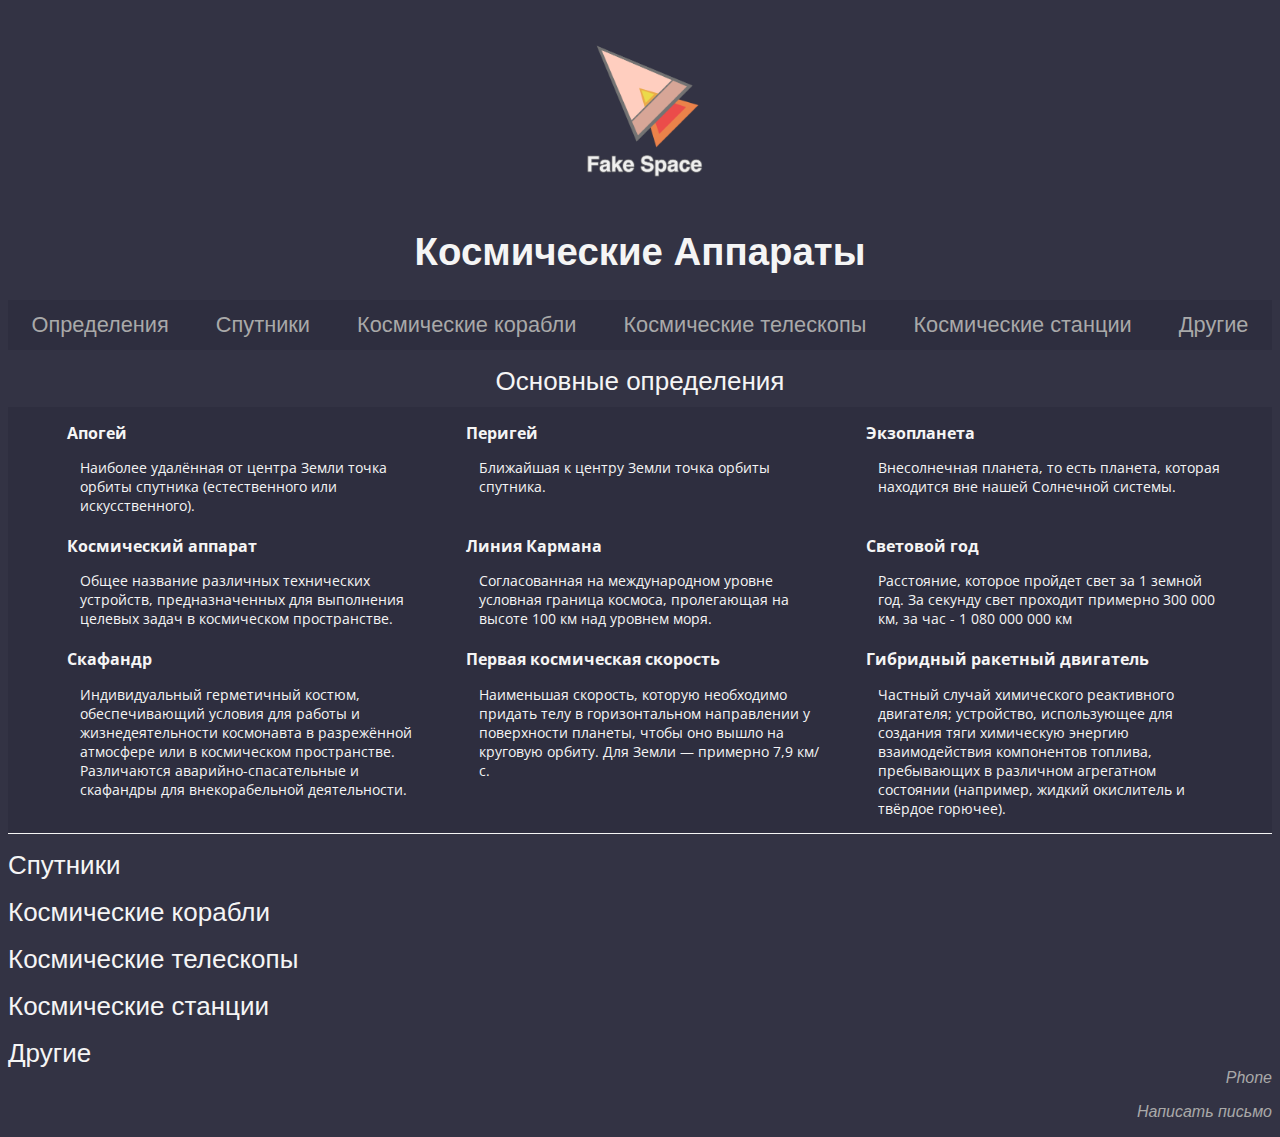
==== commit aace5960: "Removed 6th task" ====
--- a/index.html
+++ b/index.html
@@ -13,40 +13,7 @@
     <link rel="stylesheet" href="stylesheets/navigation.css">
     <link rel="stylesheet" href="stylesheets/style.css">
     <link rel="stylesheet" href="stylesheets/medias.css">
-    <link rel="stylesheet" href="stylesheets/6thwork.css">
 </head>
-<div id="remove_later">
-    <div class="buttons">
-        <button class="b1">Button</button>
-        <button class="b2">Button</button>
-        <button class="b3">Button</button>
-        <button class="b4">Button</button>
-    </div>
-    <div class="clock">
-        <div class="menu">
-            <span class="li li1">Item 1</span>
-            <span class="li li2">Item 2</span>
-            <span class="li li3">Item 3</span>
-            <span class="li li4">Item 4</span>
-        </div>
-    </div>
-    <div class="imgs">
-        <div class="image img1">
-            <img src="https://www.rtlnieuws.nl/sites/default/files/content/images/2021/11/18/STARSHIP_SN15_Desktop.jpg?itok=kUBHCNw8&width=1024&height=576&impolicy=semi_dynamic">
-        </div>
-        <div class="image img2">
-            <img src="https://upload.wikimedia.org/wikipedia/commons/6/68/Buran_on_An-225_%28Le_Bourget_1989%29_1.JPEG">
-        </div>
-        <div class="image img3">
-            <img src="https://cdn.vox-cdn.com/thumbor/aHXO6jv95xIgZPboFI8oJGvXQR4=/1400x1400/filters:format(jpeg)/cdn.vox-cdn.com/uploads/chorus_asset/file/8592199/531752474.jpg">
-        </div>
-    </div>
-    <div class="videos">
-        <div class="video">
-            <video src="Space%20Engineers%20-%20Tracking%20Missile%20Cinematic.mp4" controls></video>
-        </div>
-    </div>
-</div>
 <body>
 <header>
     <!--Here is the navigation, dynamically added using js (check nav.html)-->
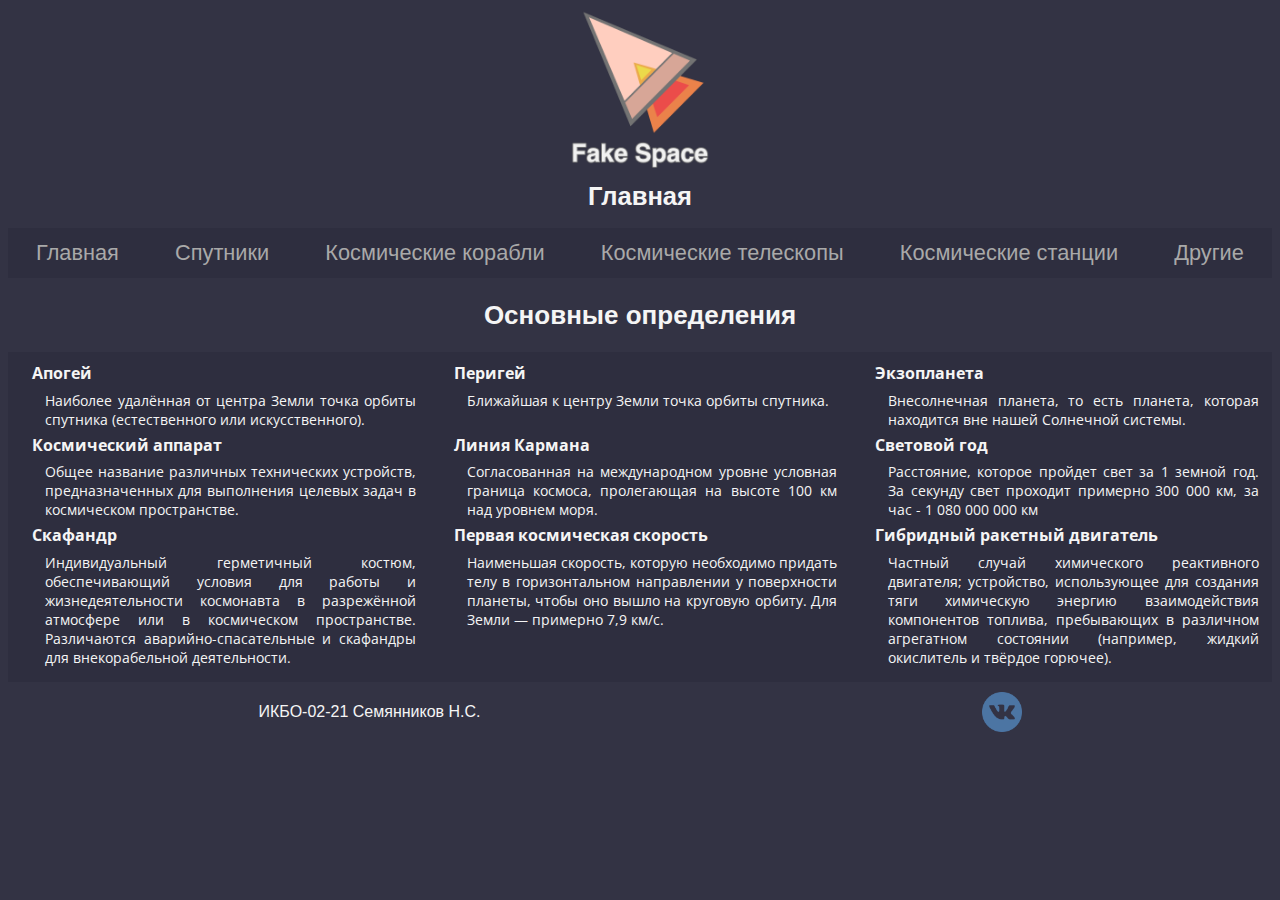
==== commit 00759c7b: "Started course project" ====
--- a/index.html
+++ b/index.html
@@ -6,25 +6,24 @@
           content="width=device-width, user-scalable=no, initial-scale=1.0, maximum-scale=1.0, minimum-scale=1.0">
     <meta http-equiv="X-UA-Compatible" content="ie=edge">
     <link rel="icon" type="image/x-icon" href="img/favicon.png">
-    <title>Fake Space</title>
+    <title>Главная</title>
     <link href="https://fonts.googleapis.com/css?family=Open+Sans:400,600,300" rel="stylesheet" type="text/css">
     <script src="script.js"></script>
     <link rel="stylesheet" href="stylesheets/inputs.css">
     <link rel="stylesheet" href="stylesheets/navigation.css">
+    <link rel="stylesheet" href="stylesheets/definitions.css">
     <link rel="stylesheet" href="stylesheets/style.css">
     <link rel="stylesheet" href="stylesheets/medias.css">
 </head>
 <body>
 <header>
-    <!--Here is the navigation, dynamically added using js (check nav.html)-->
+    <!--Here is the navigation, dynamically added using js (check header.html)-->
 </header>
 <main>
-    <a id="arrowUp" class="back text-center" href="#"><span>↑</span></a>
     <div>
         <article class="text-center">
-            <label class="showCategory" id="Definitions" for="inputDef">Основные определения</label>
-            <input type="checkbox" id="inputDef">
-            <div class="definitions text-left bordered">
+            <h2>Основные определения</h2>
+            <div class="definitions bordered">
                 <div>
                     <dt>Апогей</dt>
                     <dd>
@@ -93,197 +92,7 @@
             </div>
         </article>
     </div>
-    <section>
-        <label class="showCategory" id="Satellites" for="inputSat">Спутники</label>
-        <input type="checkbox" id="inputSat">
-        <div>
-            <div class="contents" id="satContent">
-                <h2 class="text-center">Контент</h2>
-                <h3>Искусственные спутники Земли</h3>
-                <ul>
-                    <li><a href="#Sputnik-1">Спутник 1</a></li>
-                    <li><a href="#Explorer-1">Эксплорер-1</a></li>
-                    <li><a href="#Ariel-1">Ariel 1</a></li>
-                </ul>
-                <h3>Искусственные спутники Солнца</h3>
-            </div>
-            <p>
-                Искусственный спутник Земли (ИСЗ) — космический летательный аппарат, вращающийся вокруг Земли по
-                геоцентрической орбите. Для движения по орбите вокруг Земли аппарат должен иметь начальную
-                скорость, равную или большую первой космической скорости.
-            </p>
-            <div class="bordered" id="Sputnik-1">
-                <div class="text-center">
-                    <h2 category="inputSat">Спутник 1</h2>
-                    <a href="https://ru.wikipedia.org/wiki/Спутник-1"
-                       target="_blank">
-                        <img src="https://upload.wikimedia.org/wikipedia/commons/thumb/b/be/Sputnik_asm.jpg/274px-Sputnik_asm.jpg"
-                             width="200">
-                    </a>
-                </div>
-                <p class="text-center">
-                    «Спутник-1» — первый в мире искусственный спутник Земли, советский космический аппарат,
-                    запущенный на орбиту 4 октября 1957 года.
-                </p>
-                <div class="info" style="overflow: hidden">
-                    <div class="left">
-                        <h3>История создания</h3>
-                        <p>Полёту первого спутника
-                            предшествовала длительная работа многих учёных и конструкторов.
-                            Теорию реактивного движения одним из первых разработал в своих статьях Константин
-                            Эдуардович Циолковский. Им было предсказано появление ракет на жидком топливе,
-                            искусственных спутников Земли и орбитальных станций. Циолковский был активным
-                            популяризатором своих идей и оставил после себя много последователей. Проектированием
-                            спутника занимались Михаил Клавдиевич Тихонравов и его группа. Значительную роль в
-                            организации работ по созданию спутника и его запуска сыграл Сергей Павлович Королёв.
-                        </p>
-                    </div>
-                    <div class="right">
-                        <h3>Параметры полёта</h3>
-                        <ul>
-                            <li><span>Начало полёта — 4 октября 1957 года в 19:28:34 по Гринвичу.</span></li>
-                            <li><span>Окончание полёта — 4 января 1958 года.</span></li>
-                            <li><span>Масса аппарата — 83,6 кг.</span></li>
-                            <li><span>Максимальный диаметр — 0,58 м.</span></li>
-                            <li><span>Наклонение орбиты — 65,1°.</span></li>
-                            <li><span>Период обращения — 96,2 минуты</span></li>
-                            <li><span>Перигей — 228 км.</span></li>
-                            <li><span>Апогей — 947 км.</span></li>
-                            <li><span>Витков — 1440.</span></li>
-                        </ul>
-                    </div>
-                </div>
-                <a class="back text-center" href="#Satellites"><span>↑</span></a>
-            </div>
-            <div class="bordered" id="Explorer-1">
-                <div class="text-center">
-                    <h2 category="inputSat">Эксплорер-1</h2>
-                    <a href="https://ru.wikipedia.org/wiki/Эксплорер-1" target="_blank">
-                        <img src="https://upload.wikimedia.org/wikipedia/commons/thumb/7/73/Explorer1.jpg/274px-Explorer1.jpg"
-                             width="200">
-                    </a>
-                </div>
-                <p class="text-center">
-                    «Эксплорер-1» - стал первым ИСЗ, удачно запущенным в США 1 февраля 1958 года в 3:48
-                    UTC командой Вернера фон Брауна.
-                </p>
-                <div class="info" style="overflow: hidden">
-                    <div class="left">
-                        <h3>История создания</h3>
-                        <p>
-                            Этому запуску предшествовала неудачная попытка ВМС США запустить спутник «Авангард
-                            TV3», широко разрекламированный в связи с программой Международного Геофизического
-                            Года. Фон Брауну по политическим причинам долго не давали разрешения на запуск
-                            первого американского спутника (руководство США хотело, чтобы спутник был запущен
-                            военными), поэтому подготовка к запуску «Эксплорера» началась всерьёз лишь после
-                            аварии «Авангарда».
-                        </p>
-                        <p>
-                            «Эксплорер-1» прекратил радиопередачи 23 мая 1958 года, находился на орбите до марта
-                            1970 года.
-                        </p>
-                    </div>
-                    <div class="right">
-                        <h3>Значение полёта</h3>
-                        <p>Орбита «Эксплорера» была заметно выше орбиты первого ИСЗ, и если в перигее счётчик
-                            Гейгера демонстрировал ожидаемое космическое излучение, которое было уже известно по
-                            запускам высотных ракет, то в апогее он вообще не давал сигнала. Учёный Джеймс Ван
-                            Аллен предположил, что в апогее счётчик входит в насыщение из-за нерасчётно высокого
-                            уровня облучения. Он рассчитал, что в этом месте могут находиться протоны солнечного
-                            ветра с энергиями 1—3 <abbr
-                                    title="Мегаэлектронвольт (МэВ) — 1 млн электронвольт">МэВ</abbr>,
-                            захваченные магнитным полем Земли в своеобразную ловушку.
-                            Позднейшие данные подтвердили эту гипотезу, и радиационные пояса вокруг Земли
-                            называют поясами ван Аллена.
-                        </p>
-                    </div>
-                </div>
-                <a class="back text-center" href="#Satellites"><span>↑</span></a>
-            </div>
-            <div class="bordered" id="Ariel-1">
-                <div class="text-center">
-                    <h2 category="inputSat">Ariel 1</h2>
-                    <a href="https://ru.wikipedia.org/wiki/Ariel_1" target="_blank">
-                        <img src="https://upload.wikimedia.org/wikipedia/commons/5/57/Ariel_1.jpg"
-                             width="200">
-                    </a>
-                </div>
-                <p class="text-center">
-                    Ariel 1 — первый британский искусственный спутник Земли. Был успешно запущен с космодрома на
-                    мысе Канаверел 26 апреля 1962 года.
-                </p>
-                <div class="info" style="overflow: hidden">
-                    <div class="left">
-                        <h3>История создания</h3>
-                        <p>
-                            В 1959 году США предложили помощь Комитету по космическим исследованиям КОСПАР в
-                            создании и запуске спутников для исследований в космическом пространстве. Сразу
-                            после этого, Британский научно-инженерный совет предложил НАСА разработать небольшой
-                            космический аппарат для научных исследований. Последовавшие за этим политические
-                            дискуссии в США и присоединение к программе других стран не привели к отмене
-                            разработки и 26 апреля 1962 года с площадки 17А космодрома на мысе Канаверел была
-                            запущена конверсионная ракета Тор-Дельта с первым британским космическим аппаратом.
-                        </p>
-                        <p>
-                            Основной задачей аппарата, созданного в космическом центре Годарда, были научные
-                            эксперименты, направленные на выявление связей между солнечной радиацией и
-                            процессами ионосфере земли. Аппарат сошёл с орбиты 26 апреля 1976 года. Опыт,
-                            полученный при разработке и создании спутника, использовался при разработке
-                            программы Skylark.
-                        </p>
-                    </div>
-                    <div class="right">
-                        <h3>Устройство</h3>
-                        <p>
-                            Спутник весил 62 кг, имел диаметр 58 см и высоту в 56 см. Питание обеспечивалось
-                            энергией, получаемой солнечными батареями, которая накапливалась в никель-кадмиевых
-                            батареях.
-                        </p>
-                        <p>
-                            На борт спутника было взято оборудование для проведения 6 экспериментов, 5 из
-                            которых касались исследования взаимодействия двух типов солнечной радиации и
-                            изменений в ионосфере Земли.
-                        </p>
-                    </div>
-                </div>
-                <a class="back text-center" href="#Satellites"><span>↑</span></a>
-            </div>
-        </div>
-    </section>
-    <section>
-        <label class="showCategory" id="Spaceship" for="inputShip">Космические корабли</label>
-        <input type="checkbox" id="inputShip">
-        <div>
-
-        </div>
-    </section>
-    <section>
-        <label class="showCategory" id="SpaceTelescope" for="inputTelescope">Космические телескопы</label>
-        <input type="checkbox" id="inputTelescope">
-        <div>
-        </div>
-    </section>
-    <section>
-        <label class="showCategory" id="SpaceStations" for="inputStation">Космические станции</label>
-        <input type="checkbox" id="inputStation">
-        <div>
-        </div>
-    </section>
-    <section>
-        <label class="showCategory" id="Others" for="inputOther">Другие</label>
-        <input type="checkbox" id="inputOther">
-        <div>
-
-        </div>
-    </section>
 </main>
-<footer id="footer">
-    <div>
-        <address>
-            <a href="tel:39249812383">Phone</a>
-            <p><a href="mailto:ikbo-02-21@mail.ru">Написать письмо</a></p>
-        </address>
-    </div>
-</footer>
+<footer></footer>
 </body>
 </html>--- a/stylesheets/inputs.css
+++ b/stylesheets/inputs.css
@@ -1,13 +1,8 @@
-input[type="checkbox"], input + div {
+input[type="checkbox"] {
     display: none;
 }
 
-input:checked + div {
-    display: block;
-}
-
 input:checked ~ #burger {
-    visibility: visible;
     height: max-content;
     top: 0;
     left: 0;
@@ -16,12 +11,4 @@
 
 input:checked + label {
     rotate: 90deg;
-}
-
-input:not(:checked) + .definitions {
-    display: flex;
-}
-
-input:checked + .definitions {
-    display: none;
 }--- a/stylesheets/navigation.css
+++ b/stylesheets/navigation.css
@@ -13,7 +13,7 @@
 
 #burger_label {
     width: max-content;
-    transition: all 0.2s ease-in-out;
+    transition: all 0.2s linear;
 }
 
 .navigation.burger {
@@ -28,10 +28,8 @@
 }
 
 .navigation.burger div {
-    visibility: hidden;
     display: flex;
     position: relative;
-    height: 0;
     flex-direction: column;
     background: rgba(44, 44, 58, 0.9);
     top: -25px;
@@ -58,3 +56,16 @@
 .navigation.burger a {
     line-height: 30px;
 }
+
+.logo {
+    width: 11vw;
+}
+
+.logo.bg_item {
+    width: 9vw;
+}
+
+.site-name {
+    margin-top: 10px;
+    font-size: 2vw;
+}
--- a/stylesheets/definitions.css
+++ b/stylesheets/definitions.css
@@ -0,0 +1,35 @@
+article {
+    margin-top: 1em;
+}
+
+.definitions {
+    display: flex;
+    flex-wrap: wrap;
+    justify-content: space-around;
+    font-family: "Open Sans", sans-serif;
+    margin-top: 10px;
+    text-align: left;
+    background: rgb(46, 46, 63);
+    padding: 10px 0;
+}
+
+.definitions div {
+    flex-basis: 32%;
+}
+
+.definitions div:hover {
+    background: rgb(61, 61, 78);
+}
+
+dt {
+    margin-left: 1em;
+    font-weight: bolder;
+}
+
+dd {
+    margin-left: 1.5rem;
+    margin-top: 0.1em;
+    padding: 5px;
+    font-size: 90%;
+    text-align: justify;
+}--- a/stylesheets/style.css
+++ b/stylesheets/style.css
@@ -2,20 +2,14 @@
     font-family: Arial, serif;
     color: whitesmoke;
     background: rgb(51, 51, 68);
+    cursor: default;
 }
 
 /* Ссылки */
+
 a {
     color: darkgray;
     text-decoration: none;
-}
-
-.logo {
-    width: 15vw;
-}
-
-.site-name {
-    font-size: 3vw;
 }
 
 a:hover {
@@ -27,124 +21,38 @@
 }
 
 /* !Ссылки */
-/* Список аппаратов */
-main {
-    cursor: default;
-}
-
-/* Определения */
-article {
-    margin-top: 1em;
-}
-
-.definitions {
-    display: flex;
-    flex-wrap: wrap;
-    justify-content: center;
-    font-family: "Open Sans", sans-serif;
-    margin-top: 10px;
-    background: rgb(46, 46, 63);
-    padding: 5px 0 5px 0;
-}
-
-.definitions div {
-    flex-basis: 30%;
-    padding: 10px;
-}
-
-.definitions div:hover {
-    background: rgb(61, 61, 78);
-}
-
-dt {
-    margin-left: 1em;
-    font-weight: bolder;
-}
-
-dd {
-    margin-left: 2em;
-    margin-top: 1em;
-    font-size: 90%;
-}
-
-/* !Определения */
-/* Описание */
 
 section {
     margin-top: 1em;
 }
 
-li span {
-    position: relative;
-    left: -30px;
-}
-
-.info {
-    display: flex;
-    justify-content: space-around;
-    flex-direction: row;
-    padding: 20px 0 30px 0;
-}
-
-.info div {
-    border-radius: 20px;
-    width: 40%;
-    font-size: 90%;
-    text-align: justify;
-    text-indent: 30px;
-    padding: 0 15px 0 10px;
-    transition: all 0.5s ease-in-out;
-}
-
-.info h3 {
-    text-align: center;
-}
-
-.left {
-    box-shadow: 0 5px 20px 6px rgba(0, 180, 255, 0.15);
-}
-
-.left:hover {
-    box-shadow: 0 5px 20px 15px rgba(0, 180, 255, 0.25);
-}
-
-.right {
-    box-shadow: 0 5px 20px 6px rgba(0, 255, 180, 0.15);
-}
-
-.right:hover {
-    box-shadow: 0 5px 20px 15px rgba(0, 255, 180, 0.25);
-}
-
-.bordered {
-    border-bottom: 1px solid;
-}
-
-/* !Описание */
-
-h2, .showCategory {
+h2 {
     font-size: 26px;
 }
 
-/* !Список аппаратов */
-
 footer {
-    float: right;
-    text-align: right;
+    margin-top: 10px;
+    display: flex;
+    flex-direction: row;
+    justify-content: space-around;
+    align-items: center;
 }
 
-.contents {
-    background: #2E2E3F;
-    display: inline-block;
-    padding: 0 10px 0 10px;
+footer a:has(img) {
+    border-radius: 20px;
+    height: 40px;
+}
+
+footer img {
+    width: 40px;
+}
+
+footer img:hover {
+    filter: brightness(1.3);
 }
 
 .text-center {
     text-align: center;
-}
-
-.text-left {
-    text-align: left;
 }
 
 #arrowUp {
@@ -153,22 +61,13 @@
     top: 10px;
     display: none;
     width: 30px;
+    font-size: 30px;
 }
 
-.back {
-    display: block;
-    font-size: 30px;
-    width: 100%;
+#arrowUp:hover {
+    color: aquamarine;
 }
 
 ::-webkit-scrollbar {
     display: none;
-}
-
-.back:hover {
-    color: aquamarine;
-}
-
-label {
-    cursor: pointer;
 }--- a/stylesheets/medias.css
+++ b/stylesheets/medias.css
@@ -1,24 +1,6 @@
-@media screen and (min-width: 1600px) {
-    .info div {
-        font-size: 100%;
-    }
-}
-
 @media screen and (max-width: 1000px) {
-    .info {
-        align-items: center;
-        justify-content: center;
-        flex-direction: column;
-    }
-
     .navigation a {
-        line-height: 30px;
         font-size: 1.8vw;
-    }
-
-    .info div {
-        margin-bottom: 50px;
-        width: 80%;
     }
 }
 
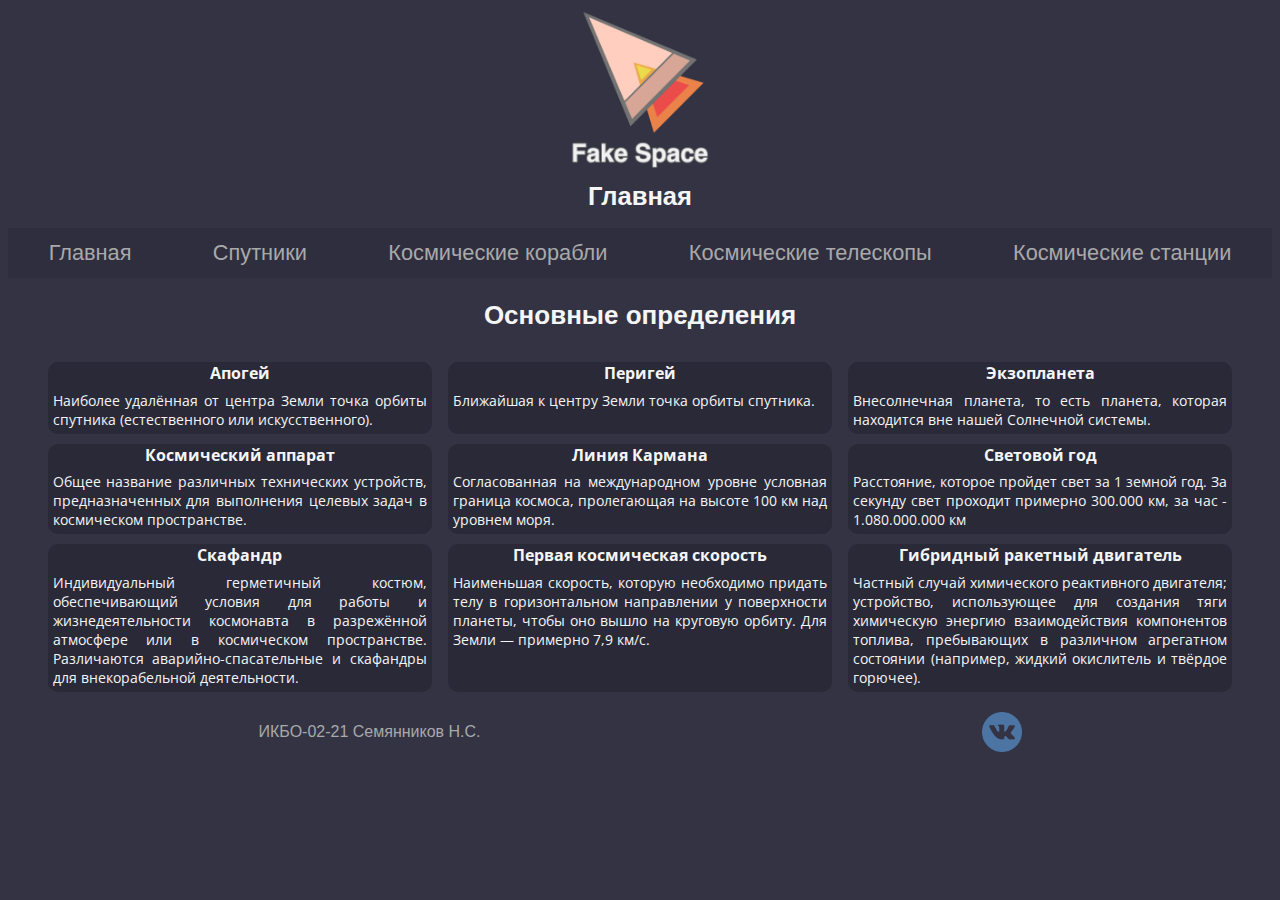
==== commit 19b1892c: "Done 12 task" ====
--- a/index.html
+++ b/index.html
@@ -62,7 +62,7 @@
                     <dt>Световой год</dt>
                     <dd>
                         Расстояние, которое пройдет свет за 1 земной год. За секунду свет проходит
-                        примерно 300 000 км, за час - 1 080 000 000 км
+                        примерно 300.000 км, за час - 1.080.000.000 км
                     </dd>
                 </div>
                 <div>
--- a/stylesheets/inputs.css
+++ b/stylesheets/inputs.css
@@ -9,6 +9,10 @@
     scale: 1;
 }
 
+input:not(:checked) ~ #burger * {
+    animation: hideBurgerMenu 1ms 0.7s forwards;
+}
+
 input:checked + label {
     rotate: 90deg;
 }--- a/stylesheets/navigation.css
+++ b/stylesheets/navigation.css
@@ -1,6 +1,7 @@
 .navigation {
     display: flex;
     padding: 0;
+    z-index: 999;
 }
 
 .navigation.main {
@@ -36,6 +37,7 @@
     scale: 0;
     transform-origin: left top;
     border-radius: 10px;
+    padding: 0 5px;
     transition: all 0.5s ease-in-out;
 }
 
@@ -69,3 +71,12 @@
     margin-top: 10px;
     font-size: 2vw;
 }
+
+@keyframes hideBurgerMenu {
+    100% {
+        width: 0;
+        height: 0;
+        font-size: 0;
+        line-height: 0;
+    }
+}--- a/stylesheets/definitions.css
+++ b/stylesheets/definitions.css
@@ -7,14 +7,17 @@
     flex-wrap: wrap;
     justify-content: space-around;
     font-family: "Open Sans", sans-serif;
-    margin-top: 10px;
+    margin: 10px auto;
+    width: 95%;
     text-align: left;
-    background: rgb(46, 46, 63);
     padding: 10px 0;
+    row-gap: 10px;
 }
 
 .definitions div {
+    border-radius: 10px;
     flex-basis: 32%;
+    background: rgb(41, 41, 56);
 }
 
 .definitions div:hover {
@@ -22,12 +25,12 @@
 }
 
 dt {
-    margin-left: 1em;
+    text-align: center;
     font-weight: bolder;
 }
 
 dd {
-    margin-left: 1.5rem;
+    margin-left: 0;
     margin-top: 0.1em;
     padding: 5px;
     font-size: 90%;
--- a/stylesheets/style.css
+++ b/stylesheets/style.css
@@ -5,7 +5,69 @@
     cursor: default;
 }
 
-/* Ссылки */
+.container {
+    scroll-snap-type: x mandatory;
+    border-radius: 20px;
+    scroll-behavior: smooth;
+    position: relative;
+    margin: 20px auto;
+    padding: 20px;
+    width: 80%;
+    display: flex;
+    overflow-y: hidden;
+    overflow-x: scroll;
+    text-align: center;
+    flex-wrap: nowrap;
+    align-items: center;
+    box-shadow: inset 0 0 10px 1px #83D4FF;
+    outline: solid #83D4FF;
+}
+
+.container a {
+    scroll-snap-align: start;
+    position: relative;
+    padding: 0 10px;
+}
+
+.container a img {
+    margin: auto;
+    border-radius: 20px;
+    height: 230px;
+    width: 230px;
+    cursor: pointer;
+}
+
+.container a:before {
+    position: absolute;
+    cursor: pointer;
+    padding: 10px;
+    left: -10px;
+    top: -10px;
+    width: 100%;
+    height: 100%;
+    border-radius: 20px;
+    backdrop-filter: blur(1px);
+    text-align: justify;
+    transform-origin: center;
+    scale: 0;
+    font-size: 0.9em;
+    background: rgba(43, 43, 43, 0.2);
+    transition: 0.3s all ease-in-out;
+}
+
+.container .hovered:before {
+    scale: 1;
+}
+
+.container .hovered:hover:before {
+    backdrop-filter: blur(5px);
+}
+
+h2 {
+    font-size: 26px;
+}
+
+/* Links */
 
 a {
     color: darkgray;
@@ -16,19 +78,16 @@
     color: azure;
 }
 
-a:active {
+nav * a:active {
     color: red;
 }
 
-/* !Ссылки */
-
-section {
-    margin-top: 1em;
+pre {
+    font-size: 16px;
+    font-family: "Arial", serif;
 }
 
-h2 {
-    font-size: 26px;
-}
+/*  Footer  */
 
 footer {
     margin-top: 10px;
@@ -68,6 +127,10 @@
     color: aquamarine;
 }
 
+.hidden {
+    display: none;
+}
+
 ::-webkit-scrollbar {
     display: none;
 }--- a/stylesheets/medias.css
+++ b/stylesheets/medias.css
@@ -1,4 +1,23 @@
-@media screen and (max-width: 1000px) {
+@media screen and (min-width: 1980px) {
+    .types {
+        font-size: 1.1vw;
+    }
+
+    .container a img {
+        height: 18vw;
+        width: 18vw;
+    }
+
+    .container a:before {
+        font-size: 1.1vw;
+    }
+
+    footer {
+        font-size: 1.1vw;
+    }
+}
+
+@media screen and (max-width: 1024px) {
     .navigation a {
         font-size: 1.8vw;
     }
@@ -38,7 +57,7 @@
     }
 }
 
-@media screen and (max-width: 400px) {
+@media screen and (max-width: 450px) {
     .navigation.burger a {
         font-size: 13px;
         line-height: 30px;
